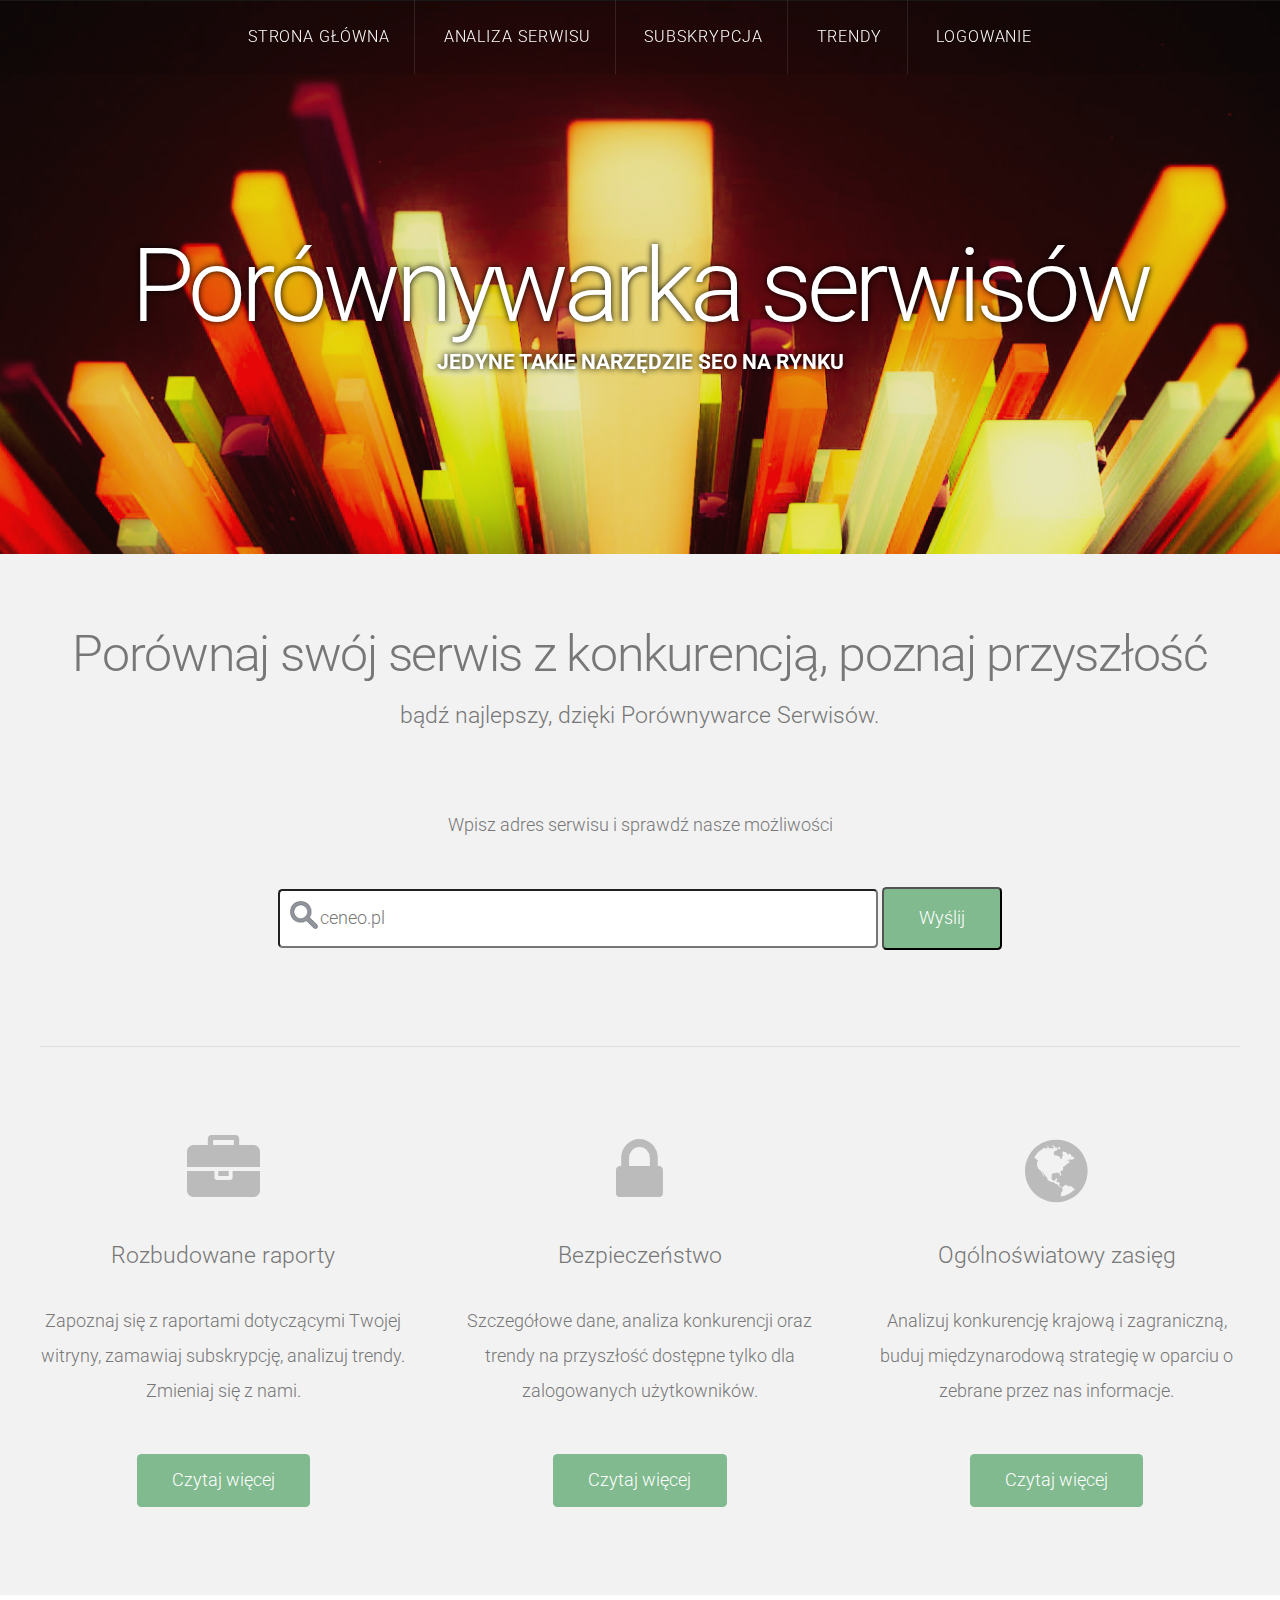
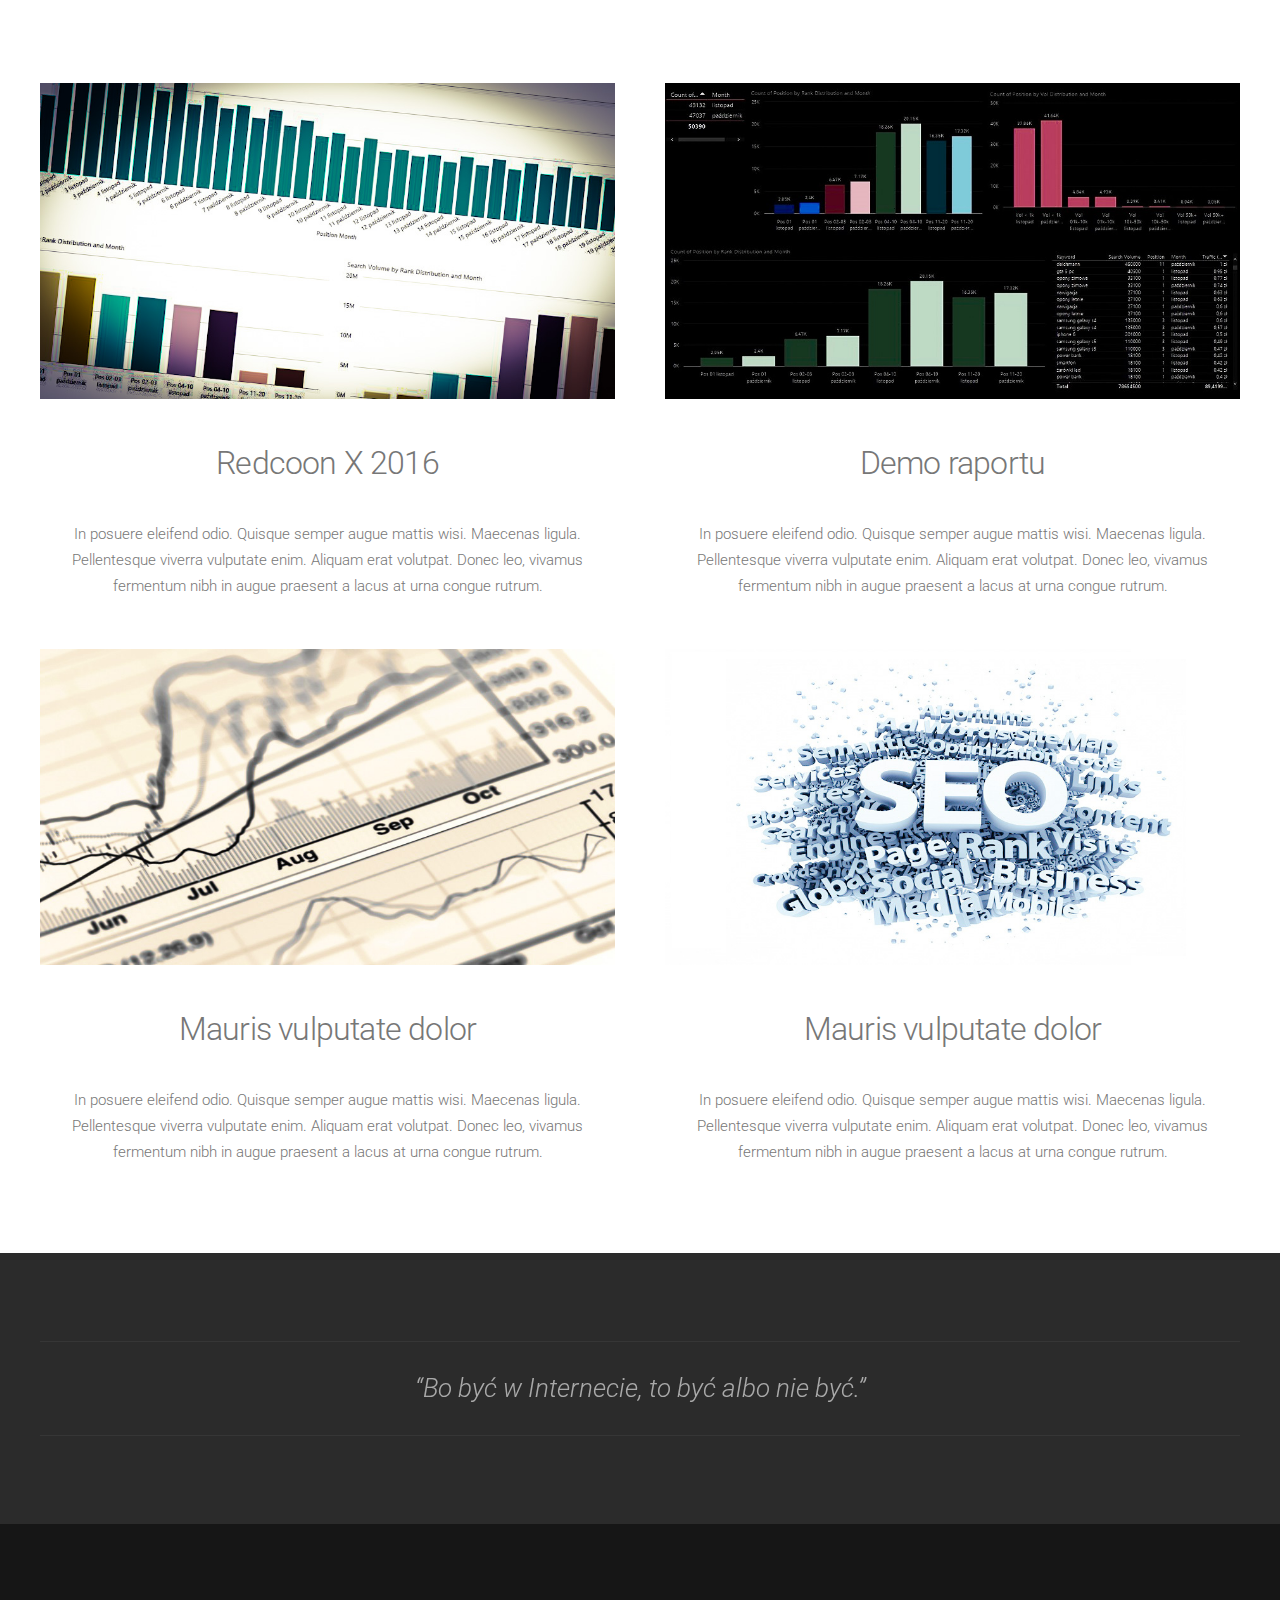
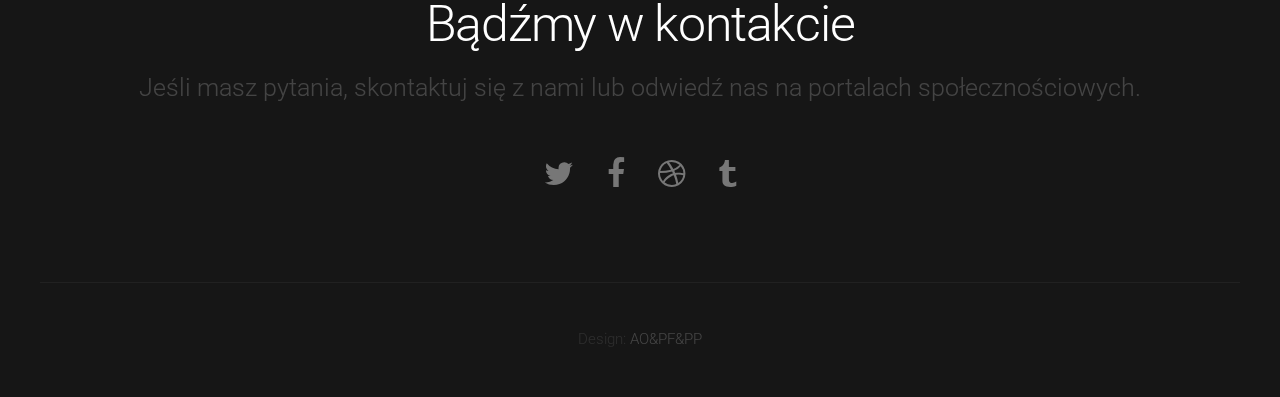
==== web/index.html @ 30e3b259 "" ====
<!DOCTYPE HTML>
<!--
	Linear by TEMPLATED
    templated.co @templatedco
    Released for free under the Creative Commons Attribution 3.0 license (templated.co/license)
-->
<html>
	<head>
		<title>Porównywarka serwisów</title>
		<meta http-equiv="content-type" content="text/html; charset=utf-8" />
		<meta name="description" content="najlepsze narzędzie dla specjalistów SEO na rynku" />
		<meta name="keywords" content="" />
		<link href='http://fonts.googleapis.com/css?family=Roboto:400,100,300,700,500,900' rel='stylesheet' type='text/css'>
		<script src="http://ajax.googleapis.com/ajax/libs/jquery/1.11.0/jquery.min.js"></script>
		<script src="js/skel.min.js"></script>
		<script src="js/skel-panels.min.js"></script>
		<script src="js/init.js"></script>
		<noscript>
			<link rel="stylesheet" href="css/skel-noscript.css" />
			<link rel="stylesheet" href="css/style.css" />
			<link rel="stylesheet" href="css/style-desktop.css" />
		</noscript>
	</head>
	<body class="homepage">

	<!-- Header -->
		<div id="header">
			<div id="nav-wrapper"> 
				<!-- Nav -->
				<nav id="nav">
					<ul>
						<li class="active"><a href="index.html">Strona główna</a></li>
                                                <li><a href="./Reports?r=1&website=redcoon.pl&date=201610">Analiza serwisu</a></li>
                                                <li><a href="left-sidebar.html">Subskrypcja</a></li>    
                                                <li><a href="left-sidebar.html">Trendy</a></li>
                                                <li><a href="no-sidebar.html">Logowanie</a></li>
					</ul>
				</nav>
			</div>
			<div class="container"> 
				
				<!-- Logo -->
				<div id="logo">
					<h1><a href="index.html">Porównywarka serwisów</a></h1>
					<span class="tag">JEDYNE TAKIE NARZĘDZIE SEO NA RYNKU</span>
				</div>
			</div>
		</div>

	<!-- Featured -->
		<div id="featured">
			<div class="container">
				<header>
					<h2>Porównaj swój serwis z konkurencją, poznaj przyszłość </h2>
                                        <h3>bądź najlepszy, dzięki Porównywarce Serwisów.</h3>
				</header>
				<p>Wpisz adres serwisu i sprawdź nasze możliwości</p>
                                <form action="Reports?r=1" method="get">
                                    <input class="find_form" type="text" name="website" placeholder="podaj domenę" value="ceneo.pl">
                                    <input class="button" type="submit" value="Wyślij">
                                </form>

				<hr />
				<div class="row">
					<section class="4u">
						<span class="pennant"><span class="fa fa-briefcase"></span></span>
						<h3>Rozbudowane raporty</h3>
						<p>Zapoznaj się z raportami dotyczącymi Twojej witryny, zamawiaj subskrypcję, analizuj trendy. Zmieniaj się z nami.</p>
						<a href="#" class="button button-style1">Czytaj więcej</a>
					</section>
					<section class="4u">
						<span class="pennant"><span class="fa fa-lock"></span></span>
						<h3>Bezpieczeństwo</h3>
						<p>Szczegółowe dane, analiza konkurencji oraz trendy na przyszłość dostępne tylko dla zalogowanych użytkowników.</p>
						<a href="#" class="button button-style1">Czytaj więcej</a>
					</section>
					<section class="4u">
						<span class="pennant"><span class="fa fa-globe"></span></span>
						<h3>Ogólnoświatowy zasięg</h3>
						<p>Analizuj konkurencję krajową i zagraniczną, buduj międzynarodową strategię w oparciu o zebrane przez nas informacje.</p>
						<a href="#" class="button button-style1">Czytaj więcej</a>
					</section>

				</div>
			</div>
		</div>

	<!-- Main -->
		<div id="main">
			<div id="content" class="container">

				<div class="row">
					<section class="6u">
						<a href="./Reports?r=1&website=redcoon.pl&date=201610" class="image full"><img src="images/pic01.jpg" alt=""></a>
						<header>
							<h2>Redcoon X 2016</h2>
						</header>
						<p>In posuere eleifend odio. Quisque semper augue mattis wisi. Maecenas ligula. Pellentesque viverra vulputate enim. Aliquam erat volutpat. Donec leo, vivamus fermentum nibh in augue praesent a lacus at urna congue rutrum.</p>
					</section>				
					<section class="6u">
						<a href="./Reports?r=1&website=pwr.wroc.pl&date=201610" class="image full"><img src="images/pic02.jpg" alt=""></a>
						<header>
							<h2>Demo raportu</h2>
						</header>
						<p>In posuere eleifend odio. Quisque semper augue mattis wisi. Maecenas ligula. Pellentesque viverra vulputate enim. Aliquam erat volutpat. Donec leo, vivamus fermentum nibh in augue praesent a lacus at urna congue rutrum.</p>
					</section>				
				</div>

				<div class="row">
					<section class="6u">
						<a href="#" class="image full"><img src="images/pic03.jpg" alt=""></a>
						<header>
							<h2>Mauris vulputate dolor</h2>
						</header>
						<p>In posuere eleifend odio. Quisque semper augue mattis wisi. Maecenas ligula. Pellentesque viverra vulputate enim. Aliquam erat volutpat. Donec leo, vivamus fermentum nibh in augue praesent a lacus at urna congue rutrum.</p>
					</section>				
					<section class="6u">
						<a href="#" class="image full"><img src="images/pic04.jpg" alt=""></a>
						<header>
							<h2>Mauris vulputate dolor</h2>
						</header>
						<p>In posuere eleifend odio. Quisque semper augue mattis wisi. Maecenas ligula. Pellentesque viverra vulputate enim. Aliquam erat volutpat. Donec leo, vivamus fermentum nibh in augue praesent a lacus at urna congue rutrum.</p>
					</section>				
				</div>
			
			</div>
		</div>

	<!-- Tweet -->
		<div id="tweet">
			<div class="container">
				<section>
					<blockquote>&ldquo;Bo być w Internecie, to być albo nie być.&rdquo;</blockquote>
				</section>
			</div>
		</div>

	<!-- Footer -->
		<div id="footer">
			<div class="container">
				<section>
					<header>
						<h2>Bądźmy w kontakcie</h2>
						<span class="byline">Jeśli masz pytania, skontaktuj się z nami lub odwiedź nas na portalach społecznościowych.</span>
					</header>
					<ul class="contact">
						<li><a href="#" class="fa fa-twitter"><span>Twitter</span></a></li>
						<li class="active"><a href="#" class="fa fa-facebook"><span>Facebook</span></a></li>
						<li><a href="#" class="fa fa-dribbble"><span>Pinterest</span></a></li>
						<li><a href="#" class="fa fa-tumblr"><span>Google+</span></a></li>
					</ul>
				</section>
			</div>
		</div>

	<!-- Copyright -->
		<div id="copyright">
			<div class="container">
				Design: <a href="#">AO&PF&PP</a>
			</div>
		</div>

	</body>
</html>
---- web/css/skel-noscript.css ----
/* Resets (http://meyerweb.com/eric/tools/css/reset/ | v2.0 | 20110126 | License: none (public domain)) */

	html,body,div,span,applet,object,iframe,h1,h2,h3,h4,h5,h6,p,blockquote,pre,a,abbr,acronym,address,big,cite,code,del,dfn,em,img,ins,kbd,q,s,samp,small,strike,strong,sub,sup,tt,var,b,u,i,center,dl,dt,dd,ol,ul,li,fieldset,form,label,legend,table,caption,tbody,tfoot,thead,tr,th,td,article,aside,canvas,details,embed,figure,figcaption,footer,header,hgroup,menu,nav,output,ruby,section,summary,time,mark,audio,video{margin:0;padding:0;border:0;font-size:100%;font:inherit;vertical-align:baseline;}article,aside,details,figcaption,figure,footer,header,hgroup,menu,nav,section{display:block;}body{line-height:1;}ol,ul{list-style:none;}blockquote,q{quotes:none;}blockquote:before,blockquote:after,q:before,q:after{content:'';content:none;}table{border-collapse:collapse;border-spacing:0;}body{-webkit-text-size-adjust:none}

/* Box Model */

	*, *:before, *:after {
		-moz-box-sizing: border-box;
		-webkit-box-sizing: border-box;
		-o-box-sizing: border-box;
		-ms-box-sizing: border-box;
		box-sizing: border-box;
	}

/* Container */

	body {
		min-width: 1200px;
	}

	.container {
		width: 1200px;
		margin-left: auto;
		margin-right: auto;
	}

	/* Modifiers */
	
		.container.small {
			width: 900px;
		}

		.container.big {
			width: 100%;
			max-width: 1500px;
			min-width: 1200px;
		}

/* Grid */

	/* Cells */

		.\31 2u { width: 100% }
		.\31 1u { width: 91.6666666667% }
		.\31 0u { width: 83.3333333333% }
		.\39 u { width: 75% }
		.\38 u { width: 66.6666666667% }
		.\37 u { width: 58.3333333333% }
		.\36 u { width: 50% }
		.\35 u { width: 41.6666666667% }
		.\34 u { width: 33.3333333333% }
		.\33 u { width: 25% }
		.\32 u { width: 16.6666666667% }
		.\31 u { width: 8.3333333333% }
		.\-11u { margin-left: 91.6666666667% }
		.\-10u { margin-left: 83.3333333333% }
		.\-9u { margin-left: 75% }
		.\-8u { margin-left: 66.6666666667% }
		.\-7u { margin-left: 58.3333333333% }
		.\-6u { margin-left: 50% }
		.\-5u { margin-left: 41.6666666667% }
		.\-4u { margin-left: 33.3333333333% }
		.\-3u { margin-left: 25% }
		.\-2u { margin-left: 16.6666666667% }
		.\-1u { margin-left: 8.3333333333% }

		.row > * {
			padding: 50px 0 0 50px;
			float: left;
			-moz-box-sizing: border-box;
			-webkit-box-sizing: border-box;
			-o-box-sizing: border-box;
			-ms-box-sizing: border-box;
			box-sizing: border-box;
		}

		.row + .row > * {
			padding-top: 50px;
		}

		.row {
			margin-left: -50px;
		}

	/* Rows */

		.row:after {
			content: '';
			display: block;
			clear: both;
			height: 0;
		}

		.row:first-child > * {
			padding-top: 0;
		}

		.row > * {
			padding-top: 0;
		}

		/* Modifiers */

			/* Flush */

				.row.flush {
					margin-left: 0;
				}

				.row.flush > * {
					padding: 0 !important;
				}

			/* Quarter */

				.row.quarter > * {
					padding: 12.5px 0 0 12.5px;
				}

				.row.quarter + .row.quarter > * {
					padding-top: 12.5px;
				}

				.row.quarter {
					margin-left: -12.5px;
				}

			/* Half */

				.row.half > * {
					padding: 25px 0 0 25px;
				}

				.row.half + .row.half > * {
					padding-top: 25px;
				}

				.row.half {
					margin-left: -25px;
				}

			/* One and (a) Half */

				.row.oneandhalf > * {
					padding: 75px 0 0 75px;
				}

				.row.oneandhalf + .row.oneandhalf > * {
					padding-top: 75px;
				}

				.row.oneandhalf {
					margin-left: -75px;
				}

			/* Double */

				.row.double > * {
					padding: 100px 0 0 100px;
				}

				.row.double + .row.double > * {
					padding-top: 100px;
				}

				.row.double {
					margin-left: -100px;
				}
---- web/css/style.css ----
/*
	Linear by TEMPLATED
    templated.co @templatedco
    Released for free under the Creative Commons Attribution 3.0 license (templated.co/license)
*/

@charset 'UTF-8';

@font-face{font-family:'FontAwesome';src:url('font/fontawesome-webfont.eot?v=4.0.1');src:url('font/fontawesome-webfont.eot?#iefix&v=4.0.1') format('embedded-opentype'),url('font/fontawesome-webfont.woff?v=4.0.1') format('woff'),url('font/fontawesome-webfont.ttf?v=4.0.1') format('truetype'),url('font/fontawesome-webfont.svg?v=4.0.1#fontawesomeregular') format('svg');font-weight:normal;font-style:normal}

/*********************************************************************************/
/* Basic                                                                         */
/*********************************************************************************/

	body
	{
		margin: 0;
		padding: 0;
		background: #161616;
	}

	body,input,textarea,select
	{
		font-family: 'Roboto', sans-serif;
		font-size: 11pt;
		font-weight: 300;
		line-height: 1.75em;
		color: #777;
	}

	h1,h2,h3,h4,h5,h6
	{
		font-weight: 300;
		color: #777;
                
	}
	
		h2
		{
			letter-spacing: -0.025em;
		}
	
		h2 a, h3 a, h4 a, h5 a, h6 a
		{
			color: inherit;
			text-decoration: none;
		}
                
                h1 a
                {
                        color: inherit;
                        text-shadow:0 0 6px black;
                        font-weight: bold;
                }
	
        .tag
        {
            text-shadow:0 0 6px black;
            font-weight: bold;
        }        
                
	strong, b
	{
		font-weight: 500;
		color: #000000;
	}
	
	em, i
	{
		font-style: italic;
	}

	a
	{
		text-decoration: none;
		color: #80BA8E;
	}
	
	a:hover
	{
		text-decoration: underline;
	}

	sub
	{
		position: relative;
		top: 0.5em;
		font-size: 0.8em;
	}
	
	sup
	{
		position: relative;
		top: -0.5em;
		font-size: 0.8em;
	}
	
	hr
	{
		border: 0;
		border-top: solid 1px #ddd;
		margin: 6em 0 0 0;
		padding: 6em 0 0 0;
	}
	
	blockquote
	{
		border-left: solid 0.5em #ddd;
		padding: 1em 0 1em 2em;
		font-style: italic;
	}
	
	p, ul, ol, dl, table
	{
		margin-bottom: 1em;
	}

	header
	{
		margin-bottom: 1.6em;
	}
	
		header h2
		{
		}

		header .byline
		{
			display: block;
			margin: 1.5em 0 0 0;
			padding: 0 0 0.5em 0;
		}
		
	footer
	{
		margin-top: 1em;
	}

	br.clear
	{
		clear: both;
	}

	.pennant
	{
		color: #bbb;
	}

	/* Sections/Articles */
	
		section,
		article
		{
			margin-bottom: 3em;
		}
		
		section > :last-child,
		article > :last-child
		{
			margin-bottom: 0;
		}

		section:last-child,
		article:last-child
		{
			margin-bottom: 0;
		}

		.row > section,
		.row > article
		{
			margin-bottom: 0;
		}

	/* Images */

		.image
		{
			display: inline-block;
		}
		
			.image img
			{
				display: block;
				width: 100%;
			}

			.image.featured
			{
				display: block;
				width: 100%;
				margin: 0 0 2em 0;
			}
			
			.image.full
			{
				display: block;
				width: 100%;
				margin-bottom: 2em;
			}
			
			.image.left
			{
				float: left;
				margin: 0 2em 2em 0;
			}
			
			.image.centered
			{
				display: block;
				margin: 0 0 2em 0;
			}

				.image.centered img
				{
					margin: 0 auto;
					width: auto;
				}

	/* Lists */

		ul.default
		{
			margin: 0;
			padding: 0em 0em 1.5em 0em;
			list-style: none;
		}
		
			ul.default li
			{
				padding: 0.60em 0em;
				font-size: 0.95em;
				border-top: 1px solid;
				border-color: rgba(0,0,0,.1);
			}		
		
			ul.default li:first-child
			{
				padding-top: 0;
				border-top: none;
			}
	
			ul.default {
			}
		
		ul.style li {
			margin: 0;
			padding: 2em 0em 1.5em 0em;
			border-top: 1px solid;
			border-color: rgba(0,0,0,.1);
		}
		
		ul.style li:first-child
		{
			padding-top: 0;
			border-top: none;
		}
		
		ul.style img {
			float: left;
			margin-right: 20px;
		}
		
		ul.style a {
			color: #434343;
		}
		
		ul.style .posted {
			padding: 0em 0em 1em 0em;
			letter-spacing: 1px;
			text-transform: uppercase;
			font-size: 8pt;
			color: #A2A2A2;
		}
		
		ul.style .first {
			padding-top: 0px;
			border-top: none;
		}
							

	/* Buttons */
		
	.button
	{
		position: relative;
		display: inline-block;
		background: #80BA8E;
                padding: 0.8em 2em;
		text-decoration: none !important;
		font-size: 1.2em;
		font-weight: 300;
		color: #FFF !important;
		-moz-transition: color 0.35s ease-in-out, background-color 0.35s ease-in-out;
		-webkit-transition: color 0.35s ease-in-out, background-color 0.35s ease-in-out;
		-o-transition: color 0.35s ease-in-out, background-color 0.35s ease-in-out;
		-ms-transition: color 0.35s ease-in-out, background-color 0.35s ease-in-out;
		transition: color 0.35s ease-in-out, background-color 0.35s ease-in-out;
		text-align: center;
		border-radius: 0.25em;
	}

	.button:hover
	{
		background: #70AA7E;
		color: #FFF !important;
	}
        

/*********************************************************************************/
/* Icons                                                                         */
/* Powered by Font Awesome by Dave Gandy | http://fontawesome.io                 */
/* Licensed under the SIL OFL 1.1 (font), MIT (CSS)                              */
/*********************************************************************************/

	.fa
	{
		text-decoration: none;
	}

		.fa.solo
		{
		}
		
			.fa.solo span
			{
				display: none;
			}

		.fa:before
		{
			display:inline-block;
			font-family: FontAwesome;
			font-size: 1.25em;
			text-decoration: none;
			font-style: normal;
			font-weight: normal;
			line-height: 1;
			-webkit-font-smoothing:antialiased;
			-moz-osx-font-smoothing:grayscale;
		}

		.fa-lg{font-size:1.3333333333333333em;line-height:.75em;vertical-align:-15%}
		.fa-2x{font-size:2em}
		.fa-3x{font-size:3em}
		.fa-4x{font-size:4em}
		.fa-5x{font-size:5em}
		.fa-fw{width:1.2857142857142858em;text-align:center}
		.fa-ul{padding-left:0;margin-left:2.142857142857143em;list-style-type:none}.fa-ul>li{position:relative}
		.fa-li{position:absolute;left:-2.142857142857143em;width:2.142857142857143em;top:.14285714285714285em;text-align:center}.fa-li.fa-lg{left:-1.8571428571428572em}
		.fa-border{padding:.2em .25em .15em;border:solid .08em #eee;border-radius:.1em}
		.pull-right{float:right}
		.pull-left{float:left}
		.fa.pull-left{margin-right:.3em}
		.fa.pull-right{margin-left:.3em}
		.fa-spin{-webkit-animation:spin 2s infinite linear;-moz-animation:spin 2s infinite linear;-o-animation:spin 2s infinite linear;animation:spin 2s infinite linear}
		@-moz-keyframes spin{0%{-moz-transform:rotate(0deg)} 100%{-moz-transform:rotate(359deg)}}@-webkit-keyframes spin{0%{-webkit-transform:rotate(0deg)} 100%{-webkit-transform:rotate(359deg)}}@-o-keyframes spin{0%{-o-transform:rotate(0deg)} 100%{-o-transform:rotate(359deg)}}@-ms-keyframes spin{0%{-ms-transform:rotate(0deg)} 100%{-ms-transform:rotate(359deg)}}@keyframes spin{0%{transform:rotate(0deg)} 100%{transform:rotate(359deg)}}.fa-rotate-90{filter:progid:DXImageTransform.Microsoft.BasicImage(rotation=1);-webkit-transform:rotate(90deg);-moz-transform:rotate(90deg);-ms-transform:rotate(90deg);-o-transform:rotate(90deg);transform:rotate(90deg)}
		.fa-rotate-180{filter:progid:DXImageTransform.Microsoft.BasicImage(rotation=2);-webkit-transform:rotate(180deg);-moz-transform:rotate(180deg);-ms-transform:rotate(180deg);-o-transform:rotate(180deg);transform:rotate(180deg)}
		.fa-rotate-270{filter:progid:DXImageTransform.Microsoft.BasicImage(rotation=3);-webkit-transform:rotate(270deg);-moz-transform:rotate(270deg);-ms-transform:rotate(270deg);-o-transform:rotate(270deg);transform:rotate(270deg)}
		.fa-flip-horizontal{filter:progid:DXImageTransform.Microsoft.BasicImage(rotation=0, mirror=1);-webkit-transform:scale(-1, 1);-moz-transform:scale(-1, 1);-ms-transform:scale(-1, 1);-o-transform:scale(-1, 1);transform:scale(-1, 1)}
		.fa-flip-vertical{filter:progid:DXImageTransform.Microsoft.BasicImage(rotation=2, mirror=1);-webkit-transform:scale(1, -1);-moz-transform:scale(1, -1);-ms-transform:scale(1, -1);-o-transform:scale(1, -1);transform:scale(1, -1)}
		.fa-stack{position:relative;display:inline-block;width:2em;height:2em;line-height:2em;vertical-align:middle}
		.fa-stack-1x,.fa-stack-2x{position:absolute;left:0;width:100%;text-align:center}
		.fa-stack-1x{line-height:inherit}
		.fa-stack-2x{font-size:2em}
		.fa-inverse{color:#fff}
		.fa-glass:before{content:"\f000"}
		.fa-music:before{content:"\f001"}
		.fa-search:before{content:"\f002"}
		.fa-envelope-o:before{content:"\f003"}
		.fa-heart:before{content:"\f004"}
		.fa-star:before{content:"\f005"}
		.fa-star-o:before{content:"\f006"}
		.fa-user:before{content:"\f007"}
		.fa-film:before{content:"\f008"}
		.fa-th-large:before{content:"\f009"}
		.fa-th:before{content:"\f00a"}
		.fa-th-list:before{content:"\f00b"}
		.fa-check:before{content:"\f00c"}
		.fa-times:before{content:"\f00d"}
		.fa-search-plus:before{content:"\f00e"}
		.fa-search-minus:before{content:"\f010"}
		.fa-power-off:before{content:"\f011"}
		.fa-signal:before{content:"\f012"}
		.fa-gear:before,.fa-cog:before{content:"\f013"}
		.fa-trash-o:before{content:"\f014"}
		.fa-home:before{content:"\f015"}
		.fa-file-o:before{content:"\f016"}
		.fa-clock-o:before{content:"\f017"}
		.fa-road:before{content:"\f018"}
		.fa-download:before{content:"\f019"}
		.fa-arrow-circle-o-down:before{content:"\f01a"}
		.fa-arrow-circle-o-up:before{content:"\f01b"}
		.fa-inbox:before{content:"\f01c"}
		.fa-play-circle-o:before{content:"\f01d"}
		.fa-rotate-right:before,.fa-repeat:before{content:"\f01e"}
		.fa-refresh:before{content:"\f021"}
		.fa-list-alt:before{content:"\f022"}
		.fa-lock:before{content:"\f023"}
		.fa-flag:before{content:"\f024"}
		.fa-headphones:before{content:"\f025"}
		.fa-volume-off:before{content:"\f026"}
		.fa-volume-down:before{content:"\f027"}
		.fa-volume-up:before{content:"\f028"}
		.fa-qrcode:before{content:"\f029"}
		.fa-barcode:before{content:"\f02a"}
		.fa-tag:before{content:"\f02b"}
		.fa-tags:before{content:"\f02c"}
		.fa-book:before{content:"\f02d"}
		.fa-bookmark:before{content:"\f02e"}
		.fa-print:before{content:"\f02f"}
		.fa-camera:before{content:"\f030"}
		.fa-font:before{content:"\f031"}
		.fa-bold:before{content:"\f032"}
		.fa-italic:before{content:"\f033"}
		.fa-text-height:before{content:"\f034"}
		.fa-text-width:before{content:"\f035"}
		.fa-align-left:before{content:"\f036"}
		.fa-align-center:before{content:"\f037"}
		.fa-align-right:before{content:"\f038"}
		.fa-align-justify:before{content:"\f039"}
		.fa-list:before{content:"\f03a"}
		.fa-dedent:before,.fa-outdent:before{content:"\f03b"}
		.fa-indent:before{content:"\f03c"}
		.fa-video-camera:before{content:"\f03d"}
		.fa-picture-o:before{content:"\f03e"}
		.fa-pencil:before{content:"\f040"}
		.fa-map-marker:before{content:"\f041"}
		.fa-adjust:before{content:"\f042"}
		.fa-tint:before{content:"\f043"}
		.fa-edit:before,.fa-pencil-square-o:before{content:"\f044"}
		.fa-share-square-o:before{content:"\f045"}
		.fa-check-square-o:before{content:"\f046"}
		.fa-move:before{content:"\f047"}
		.fa-step-backward:before{content:"\f048"}
		.fa-fast-backward:before{content:"\f049"}
		.fa-backward:before{content:"\f04a"}
		.fa-play:before{content:"\f04b"}
		.fa-pause:before{content:"\f04c"}
		.fa-stop:before{content:"\f04d"}
		.fa-forward:before{content:"\f04e"}
		.fa-fast-forward:before{content:"\f050"}
		.fa-step-forward:before{content:"\f051"}
		.fa-eject:before{content:"\f052"}
		.fa-chevron-left:before{content:"\f053"}
		.fa-chevron-right:before{content:"\f054"}
		.fa-plus-circle:before{content:"\f055"}
		.fa-minus-circle:before{content:"\f056"}
		.fa-times-circle:before{content:"\f057"}
		.fa-check-circle:before{content:"\f058"}
		.fa-question-circle:before{content:"\f059"}
		.fa-info-circle:before{content:"\f05a"}
		.fa-crosshairs:before{content:"\f05b"}
		.fa-times-circle-o:before{content:"\f05c"}
		.fa-check-circle-o:before{content:"\f05d"}
		.fa-ban:before{content:"\f05e"}
		.fa-arrow-left:before{content:"\f060"}
		.fa-arrow-right:before{content:"\f061"}
		.fa-arrow-up:before{content:"\f062"}
		.fa-arrow-down:before{content:"\f063"}
		.fa-mail-forward:before,.fa-share:before{content:"\f064"}
		.fa-resize-full:before{content:"\f065"}
		.fa-resize-small:before{content:"\f066"}
		.fa-plus:before{content:"\f067"}
		.fa-minus:before{content:"\f068"}
		.fa-asterisk:before{content:"\f069"}
		.fa-exclamation-circle:before{content:"\f06a"}
		.fa-gift:before{content:"\f06b"}
		.fa-leaf:before{content:"\f06c"}
		.fa-fire:before{content:"\f06d"}
		.fa-eye:before{content:"\f06e"}
		.fa-eye-slash:before{content:"\f070"}
		.fa-warning:before,.fa-exclamation-triangle:before{content:"\f071"}
		.fa-plane:before{content:"\f072"}
		.fa-calendar:before{content:"\f073"}
		.fa-random:before{content:"\f074"}
		.fa-comment:before{content:"\f075"}
		.fa-magnet:before{content:"\f076"}
		.fa-chevron-up:before{content:"\f077"}
		.fa-chevron-down:before{content:"\f078"}
		.fa-retweet:before{content:"\f079"}
		.fa-shopping-cart:before{content:"\f07a"}
		.fa-folder:before{content:"\f07b"}
		.fa-folder-open:before{content:"\f07c"}
		.fa-resize-vertical:before{content:"\f07d"}
		.fa-resize-horizontal:before{content:"\f07e"}
		.fa-bar-chart-o:before{content:"\f080"}
		.fa-twitter-square:before{content:"\f081"}
		.fa-facebook-square:before{content:"\f082"}
		.fa-camera-retro:before{content:"\f083"}
		.fa-key:before{content:"\f084"}
		.fa-gears:before,.fa-cogs:before{content:"\f085"}
		.fa-comments:before{content:"\f086"}
		.fa-thumbs-o-up:before{content:"\f087"}
		.fa-thumbs-o-down:before{content:"\f088"}
		.fa-star-half:before{content:"\f089"}
		.fa-heart-o:before{content:"\f08a"}
		.fa-sign-out:before{content:"\f08b"}
		.fa-linkedin-square:before{content:"\f08c"}
		.fa-thumb-tack:before{content:"\f08d"}
		.fa-external-link:before{content:"\f08e"}
		.fa-sign-in:before{content:"\f090"}
		.fa-trophy:before{content:"\f091"}
		.fa-github-square:before{content:"\f092"}
		.fa-upload:before{content:"\f093"}
		.fa-lemon-o:before{content:"\f094"}
		.fa-phone:before{content:"\f095"}
		.fa-square-o:before{content:"\f096"}
		.fa-bookmark-o:before{content:"\f097"}
		.fa-phone-square:before{content:"\f098"}
		.fa-twitter:before{content:"\f099"}
		.fa-facebook:before{content:"\f09a"}
		.fa-github:before{content:"\f09b"}
		.fa-unlock:before{content:"\f09c"}
		.fa-credit-card:before{content:"\f09d"}
		.fa-rss:before{content:"\f09e"}
		.fa-hdd-o:before{content:"\f0a0"}
		.fa-bullhorn:before{content:"\f0a1"}
		.fa-bell:before{content:"\f0f3"}
		.fa-certificate:before{content:"\f0a3"}
		.fa-hand-o-right:before{content:"\f0a4"}
		.fa-hand-o-left:before{content:"\f0a5"}
		.fa-hand-o-up:before{content:"\f0a6"}
		.fa-hand-o-down:before{content:"\f0a7"}
		.fa-arrow-circle-left:before{content:"\f0a8"}
		.fa-arrow-circle-right:before{content:"\f0a9"}
		.fa-arrow-circle-up:before{content:"\f0aa"}
		.fa-arrow-circle-down:before{content:"\f0ab"}
		.fa-globe:before{content:"\f0ac"}
		.fa-wrench:before{content:"\f0ad"}
		.fa-tasks:before{content:"\f0ae"}
		.fa-filter:before{content:"\f0b0"}
		.fa-briefcase:before{content:"\f0b1"}
		.fa-fullscreen:before{content:"\f0b2"}
		.fa-group:before{content:"\f0c0"}
		.fa-chain:before,.fa-link:before{content:"\f0c1"}
		.fa-cloud:before{content:"\f0c2"}
		.fa-flask:before{content:"\f0c3"}
		.fa-cut:before,.fa-scissors:before{content:"\f0c4"}
		.fa-copy:before,.fa-files-o:before{content:"\f0c5"}
		.fa-paperclip:before{content:"\f0c6"}
		.fa-save:before,.fa-floppy-o:before{content:"\f0c7"}
		.fa-square:before{content:"\f0c8"}
		.fa-reorder:before{content:"\f0c9"}
		.fa-list-ul:before{content:"\f0ca"}
		.fa-list-ol:before{content:"\f0cb"}
		.fa-strikethrough:before{content:"\f0cc"}
		.fa-underline:before{content:"\f0cd"}
		.fa-table:before{content:"\f0ce"}
		.fa-magic:before{content:"\f0d0"}
		.fa-truck:before{content:"\f0d1"}
		.fa-pinterest:before{content:"\f0d2"}
		.fa-pinterest-square:before{content:"\f0d3"}
		.fa-google-plus-square:before{content:"\f0d4"}
		.fa-google-plus:before{content:"\f0d5"}
		.fa-money:before{content:"\f0d6"}
		.fa-caret-down:before{content:"\f0d7"}
		.fa-caret-up:before{content:"\f0d8"}
		.fa-caret-left:before{content:"\f0d9"}
		.fa-caret-right:before{content:"\f0da"}
		.fa-columns:before{content:"\f0db"}
		.fa-unsorted:before,.fa-sort:before{content:"\f0dc"}
		.fa-sort-down:before,.fa-sort-asc:before{content:"\f0dd"}
		.fa-sort-up:before,.fa-sort-desc:before{content:"\f0de"}
		.fa-envelope:before{content:"\f0e0"}
		.fa-linkedin:before{content:"\f0e1"}
		.fa-rotate-left:before,.fa-undo:before{content:"\f0e2"}
		.fa-legal:before,.fa-gavel:before{content:"\f0e3"}
		.fa-dashboard:before,.fa-tachometer:before{content:"\f0e4"}
		.fa-comment-o:before{content:"\f0e5"}
		.fa-comments-o:before{content:"\f0e6"}
		.fa-flash:before,.fa-bolt:before{content:"\f0e7"}
		.fa-sitemap:before{content:"\f0e8"}
		.fa-umbrella:before{content:"\f0e9"}
		.fa-paste:before,.fa-clipboard:before{content:"\f0ea"}
		.fa-lightbulb-o:before{content:"\f0eb"}
		.fa-exchange:before{content:"\f0ec"}
		.fa-cloud-download:before{content:"\f0ed"}
		.fa-cloud-upload:before{content:"\f0ee"}
		.fa-user-md:before{content:"\f0f0"}
		.fa-stethoscope:before{content:"\f0f1"}
		.fa-suitcase:before{content:"\f0f2"}
		.fa-bell-o:before{content:"\f0a2"}
		.fa-coffee:before{content:"\f0f4"}
		.fa-cutlery:before{content:"\f0f5"}
		.fa-file-text-o:before{content:"\f0f6"}
		.fa-building:before{content:"\f0f7"}
		.fa-hospital:before{content:"\f0f8"}
		.fa-ambulance:before{content:"\f0f9"}
		.fa-medkit:before{content:"\f0fa"}
		.fa-fighter-jet:before{content:"\f0fb"}
		.fa-beer:before{content:"\f0fc"}
		.fa-h-square:before{content:"\f0fd"}
		.fa-plus-square:before{content:"\f0fe"}
		.fa-angle-double-left:before{content:"\f100"}
		.fa-angle-double-right:before{content:"\f101"}
		.fa-angle-double-up:before{content:"\f102"}
		.fa-angle-double-down:before{content:"\f103"}
		.fa-angle-left:before{content:"\f104"}
		.fa-angle-right:before{content:"\f105"}
		.fa-angle-up:before{content:"\f106"}
		.fa-angle-down:before{content:"\f107"}
		.fa-desktop:before{content:"\f108"}
		.fa-laptop:before{content:"\f109"}
		.fa-tablet:before{content:"\f10a"}
		.fa-mobile-phone:before,.fa-mobile:before{content:"\f10b"}
		.fa-circle-o:before{content:"\f10c"}
		.fa-quote-left:before{content:"\f10d"}
		.fa-quote-right:before{content:"\f10e"}
		.fa-spinner:before{content:"\f110"}
		.fa-circle:before{content:"\f111"}
		.fa-mail-reply:before,.fa-reply:before{content:"\f112"}
		.fa-github-alt:before{content:"\f113"}
		.fa-folder-o:before{content:"\f114"}
		.fa-folder-open-o:before{content:"\f115"}
		.fa-expand-o:before{content:"\f116"}
		.fa-collapse-o:before{content:"\f117"}
		.fa-smile-o:before{content:"\f118"}
		.fa-frown-o:before{content:"\f119"}
		.fa-meh-o:before{content:"\f11a"}
		.fa-gamepad:before{content:"\f11b"}
		.fa-keyboard-o:before{content:"\f11c"}
		.fa-flag-o:before{content:"\f11d"}
		.fa-flag-checkered:before{content:"\f11e"}
		.fa-terminal:before{content:"\f120"}
		.fa-code:before{content:"\f121"}
		.fa-reply-all:before{content:"\f122"}
		.fa-mail-reply-all:before{content:"\f122"}
		.fa-star-half-empty:before,.fa-star-half-full:before,.fa-star-half-o:before{content:"\f123"}
		.fa-location-arrow:before{content:"\f124"}
		.fa-crop:before{content:"\f125"}
		.fa-code-fork:before{content:"\f126"}
		.fa-unlink:before,.fa-chain-broken:before{content:"\f127"}
		.fa-question:before{content:"\f128"}
		.fa-info:before{content:"\f129"}
		.fa-exclamation:before{content:"\f12a"}
		.fa-superscript:before{content:"\f12b"}
		.fa-subscript:before{content:"\f12c"}
		.fa-eraser:before{content:"\f12d"}
		.fa-puzzle-piece:before{content:"\f12e"}
		.fa-microphone:before{content:"\f130"}
		.fa-microphone-slash:before{content:"\f131"}
		.fa-shield:before{content:"\f132"}
		.fa-calendar-o:before{content:"\f133"}
		.fa-fire-extinguisher:before{content:"\f134"}
		.fa-rocket:before{content:"\f135"}
		.fa-maxcdn:before{content:"\f136"}
		.fa-chevron-circle-left:before{content:"\f137"}
		.fa-chevron-circle-right:before{content:"\f138"}
		.fa-chevron-circle-up:before{content:"\f139"}
		.fa-chevron-circle-down:before{content:"\f13a"}
		.fa-html5:before{content:"\f13b"}
		.fa-css3:before{content:"\f13c"}
		.fa-anchor:before{content:"\f13d"}
		.fa-unlock-o:before{content:"\f13e"}
		.fa-bullseye:before{content:"\f140"}
		.fa-ellipsis-horizontal:before{content:"\f141"}
		.fa-ellipsis-vertical:before{content:"\f142"}
		.fa-rss-square:before{content:"\f143"}
		.fa-play-circle:before{content:"\f144"}
		.fa-ticket:before{content:"\f145"}
		.fa-minus-square:before{content:"\f146"}
		.fa-minus-square-o:before{content:"\f147"}
		.fa-level-up:before{content:"\f148"}
		.fa-level-down:before{content:"\f149"}
		.fa-check-square:before{content:"\f14a"}
		.fa-pencil-square:before{content:"\f14b"}
		.fa-external-link-square:before{content:"\f14c"}
		.fa-share-square:before{content:"\f14d"}
		.fa-compass:before{content:"\f14e"}
		.fa-toggle-down:before,.fa-caret-square-o-down:before{content:"\f150"}
		.fa-toggle-up:before,.fa-caret-square-o-up:before{content:"\f151"}
		.fa-toggle-right:before,.fa-caret-square-o-right:before{content:"\f152"}
		.fa-euro:before,.fa-eur:before{content:"\f153"}
		.fa-gbp:before{content:"\f154"}
		.fa-dollar:before,.fa-usd:before{content:"\f155"}
		.fa-rupee:before,.fa-inr:before{content:"\f156"}
		.fa-cny:before,.fa-rmb:before,.fa-yen:before,.fa-jpy:before{content:"\f157"}
		.fa-ruble:before,.fa-rouble:before,.fa-rub:before{content:"\f158"}
		.fa-won:before,.fa-krw:before{content:"\f159"}
		.fa-bitcoin:before,.fa-btc:before{content:"\f15a"}
		.fa-file:before{content:"\f15b"}
		.fa-file-text:before{content:"\f15c"}
		.fa-sort-alpha-asc:before{content:"\f15d"}
		.fa-sort-alpha-desc:before{content:"\f15e"}
		.fa-sort-amount-asc:before{content:"\f160"}
		.fa-sort-amount-desc:before{content:"\f161"}
		.fa-sort-numeric-asc:before{content:"\f162"}
		.fa-sort-numeric-desc:before{content:"\f163"}
		.fa-thumbs-up:before{content:"\f164"}
		.fa-thumbs-down:before{content:"\f165"}
		.fa-youtube-square:before{content:"\f166"}
		.fa-youtube:before{content:"\f167"}
		.fa-xing:before{content:"\f168"}
		.fa-xing-square:before{content:"\f169"}
		.fa-youtube-play:before{content:"\f16a"}
		.fa-dropbox:before{content:"\f16b"}
		.fa-stack-overflow:before{content:"\f16c"}
		.fa-instagram:before{content:"\f16d"}
		.fa-flickr:before{content:"\f16e"}
		.fa-adn:before{content:"\f170"}
		.fa-bitbucket:before{content:"\f171"}
		.fa-bitbucket-square:before{content:"\f172"}
		.fa-tumblr:before{content:"\f173"}
		.fa-tumblr-square:before{content:"\f174"}
		.fa-long-arrow-down:before{content:"\f175"}
		.fa-long-arrow-up:before{content:"\f176"}
		.fa-long-arrow-left:before{content:"\f177"}
		.fa-long-arrow-right:before{content:"\f178"}
		.fa-apple:before{content:"\f179"}
		.fa-windows:before{content:"\f17a"}
		.fa-android:before{content:"\f17b"}
		.fa-linux:before{content:"\f17c"}
		.fa-dribbble:before{content:"\f17d"}
		.fa-skype:before{content:"\f17e"}
		.fa-foursquare:before{content:"\f180"}
		.fa-trello:before{content:"\f181"}
		.fa-female:before{content:"\f182"}
		.fa-male:before{content:"\f183"}
		.fa-gittip:before{content:"\f184"}
		.fa-sun-o:before{content:"\f185"}
		.fa-moon-o:before{content:"\f186"}
		.fa-archive:before{content:"\f187"}
		.fa-bug:before{content:"\f188"}
		.fa-vk:before{content:"\f189"}
		.fa-weibo:before{content:"\f18a"}
		.fa-renren:before{content:"\f18b"}
		.fa-pagelines:before{content:"\f18c"}
		.fa-stack-exchange:before{content:"\f18d"}
		.fa-arrow-circle-o-right:before{content:"\f18e"}
		.fa-arrow-circle-o-left:before{content:"\f190"}
		.fa-toggle-left:before,.fa-caret-square-o-left:before{content:"\f191"}
		.fa-dot-circle-o:before{content:"\f192"}
		.fa-wheelchair:before{content:"\f193"}
		.fa-vimeo-square:before{content:"\f194"}
		.fa-turkish-lira:before,.fa-try:before{content:"\f195"}
		.fa-fax:before{content:"\f1ac"}
		.fa-share-alt:before{content:"\f1e0"}
		.fa-cubes:before{content:"\f1b3"}

/*********************************************************************************/
/* Social Icon Styles                                                            */
/*********************************************************************************/

	ul.contact
	{
		padding: 1.5em 0 0 0;
		list-style: none;
		cursor: default;
	}
	
	ul.contact li
	{
		display: inline-block;
		margin: 0 1em;
	}
	
	ul.contact li span
	{
		display: none;
		margin: 0;
		padding: 0;
	}
	
	ul.contact li a
	{
		color: inherit;
		font-size: 1.75em;
		display: inline-block;
		-moz-transition: color 0.35s ease-in-out, background-color 0.35s ease-in-out;
		-webkit-transition: color 0.35s ease-in-out, background-color 0.35s ease-in-out;
		-o-transition: color 0.35s ease-in-out, background-color 0.35s ease-in-out;
		-ms-transition: color 0.35s ease-in-out, background-color 0.35s ease-in-out;
		transition: color 0.35s ease-in-out, background-color 0.35s ease-in-out;
	}
	
	ul.contact li a:hover
	{
		color: #fff;
	}

/*********************************************************************************/
/* Header                                                                        */
/*********************************************************************************/

	#header
	{
		position: relative;
		background: url(../images/header.jpg) no-repeat bottom center;
		background-attachment: fixed;
		background-size: cover;
		text-align: center;
	}
	
		#header:before
		{
			content: '';
			position: absolute;
			left: 0;
			top: 0;
			width: 100%;
			height: 100%;
			background: rgba(64,64,64,0.125);
		}
                

/*********************************************************************************/
/* Logo                                                                          */
/*********************************************************************************/

	#logo
	{
		position: relative;
		z-index: 1;
	}
	
		#logo h1
		{
			color: #FFF;
		}
	
		#logo a
		{
			display: block;
			text-decoration: none;
			font-weight: 300;
			line-height: 1em;
			font-size: 7em;
			color: #FFF;
			letter-spacing: -0.05em;
			margin: 0 0 0.125em 0;
		}
		
		#logo span
		{
			font-size: 1.4em;
			color: #FFF;
		}

/*********************************************************************************/
/* Nav                                                                           */
/*********************************************************************************/

	#nav
	{
	}

		#nav-wrapper
		{
			background: rgba(0,0,0,.1);
			position: absolute;
			top: 0;
			left: 0;
			width: 100%;
		}
		
		#nav > ul
		{
			margin: 0;
			padding: 0;
			text-align: center;
		}

		#nav > ul > li
		{
			display: inline-block;
			border-right: 1px solid;
			border-color: rgba(255,255,255,.1);
		}
		
			#nav > ul > li:last-child
			{
				padding-right: 0;
				border-right: none;
			}

			#nav > ul > li > a,
			#nav > ul > li > span
			{
				display: inline-block;
				padding: 1.5em 1.5em;
				letter-spacing: 0.06em;
				text-decoration: none;
				text-transform: uppercase;
				font-size: 1.1em;
				outline: 0;
				color: #FFF;
			}

			#nav li.active a
			{
				color: #FFF;
			}

			#nav > ul > li > ul
			{
				display: none;
			}
	
/*********************************************************************************/
/* Main                                                                          */
/*********************************************************************************/

	#main
	{
		position: relative;
		background: #fff;
	}
	
	.homepage #content
	{
		text-align: center;
	}
	
	.homepage #content header h2
	{
	}

	#sidebar h2
	{
		display: block;
		padding-bottom: 0.50em;
	}

/*********************************************************************************/
/* Footer                                                                        */
/*********************************************************************************/
	
	#footer
	{
		position: relative;
		text-align: center;
	}
	
	#footer header h2
	{
		color: #FFF !important;
	}
	
	#footer header .byline
	{
		color: rgba(255,255,255,.2);
	}
        
        .find_form
        {   
                width: 50%;
                margin: 10px 0;
                box-sizing: border-box;
                background-color: white;
                background-image: url('../images/searchicon.png');
                background-position: 10px 10px; 
                background-repeat: no-repeat;
                padding: 12px 20px 12px 40px;
                font-size: 1.2em;
		font-weight: 300;
		border-radius: 0.25em;
        }

/*********************************************************************************/
/* Copyright                                                                     */
/*********************************************************************************/
	
	#copyright
	{
		position: relative;
		text-align: center;
		color: #774535;
	}
	
	#copyright .container
	{
		padding: 3em 0em;
		border-top: 1px solid;
		border-color: rgba(255,255,255,.05);
		color:  rgba(255,255,255,.1);
	}
	
	#copyright a
	{
		text-decoration: none;
		color:  rgba(255,255,255,.2);
	}
	
/*********************************************************************************/
/* Featured                                                                      */
/*********************************************************************************/
	
	#featured
	{
		position: relative;
		background: #f2f2f2;
		text-align: center;
	}
	
	#featured h3
	{
		display: block;
		font-weight: 300;
	}

	#featured .pennant
	{
		font-size: 4em;
	}
	
	#featured .button
	{
		margin-top: 1.5em;
	}
    
/*********************************************************************************/
/* Tweet                                                                         */
/*********************************************************************************/
	
	#tweet
	{
		position: relative;
		text-align: center;
		background: url(../images/header.jpg) no-repeat center center;
		background-attachment: fixed;
		background-size: cover;
	}

		#tweet:before
		{
			content: '';
			position: absolute;
			left: 0;
			top: 0;
			width: 100%;
			height: 100%;
			background: rgba(64,64,64,0.5);
		}
	
		#tweet section
		{
			border-top: 1px solid;
			border-bottom: 1px solid;
			border-color: rgba(255,255,255,.1);
		}

		#tweet blockquote
		{
			position: relative;
			border: none;
			margin: 0;
			font-weight: 300;
			color: rgba(255,255,255,.6);
		}
---- web/css/style-desktop.css ----
/*
	Linear by TEMPLATED
    templated.co @templatedco
    Released for free under the Creative Commons Attribution 3.0 license (templated.co/license)
*/

/*********************************************************************************/
/* Basic                                                                         */
/*********************************************************************************/

	body
	{
	}

	body,input,textarea,select
	{
	}

	header
	{
		margin-bottom: 1.6em;
	}
	
		header h2
		{
			font-size: 3.4em;
		}

		header .byline
		{
			font-size: 1.7em;
		}

/*********************************************************************************/
/* Header                                                                        */
/*********************************************************************************/

	#header
	{
		padding: 10em 0 6em 0;
	}

	.homepage #header
	{
		padding: 16em 0 12em 0;
	}

/*********************************************************************************/
/* Main                                                                          */
/*********************************************************************************/

	#main
	{
		padding: 6em 0em;
	}
	
	.homepage #content header h2
	{
		padding: 0.70em 0em;
		font-size: 2.2em;
	}

	#sidebar h2
	{
		font-size: 2.4em;
	}

/*********************************************************************************/
/* Footer                                                                        */
/*********************************************************************************/
	
	#footer
	{
		padding: 6em 0em;
	}
	
/*********************************************************************************/
/* Featured                                                                      */
/*********************************************************************************/
	
	#featured
	{
		padding: 6em 0em;
	}
	
	#featured h3
	{
		padding: 1.5em 0em;
		font-size: 1.6em;
	}

	#featured header
	{
		margin-bottom: 3em;
	}
	
	#featured p
	{
		line-height: 2em;
		font-size: 1.2em;
	}
	
/*********************************************************************************/
/* Tweet                                                                         */
/*********************************************************************************/
	
	#tweet
	{
		padding: 6em 0em;
	}

	#tweet blockquote
	{
		margin: 0;
		padding: 1em 4em;
		line-height: 1.5em;
		font-size: 1.8em;
	}
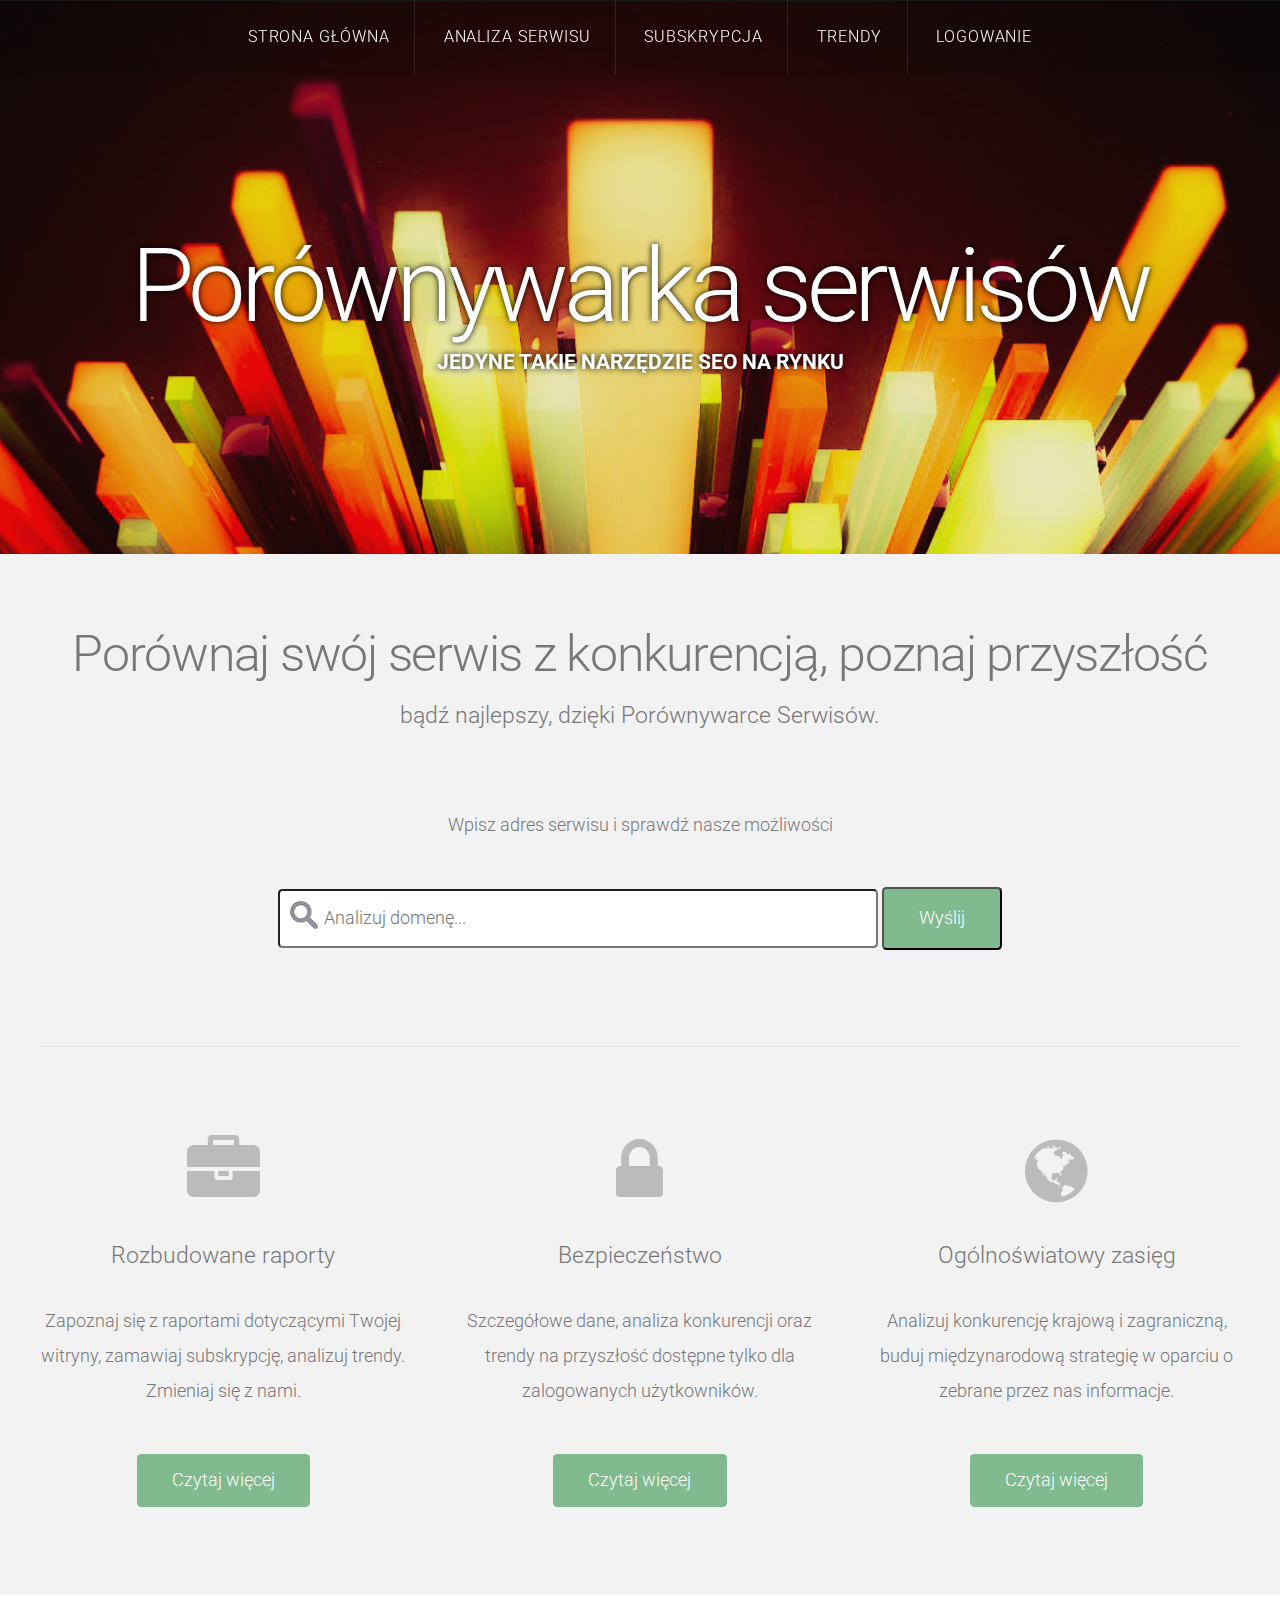
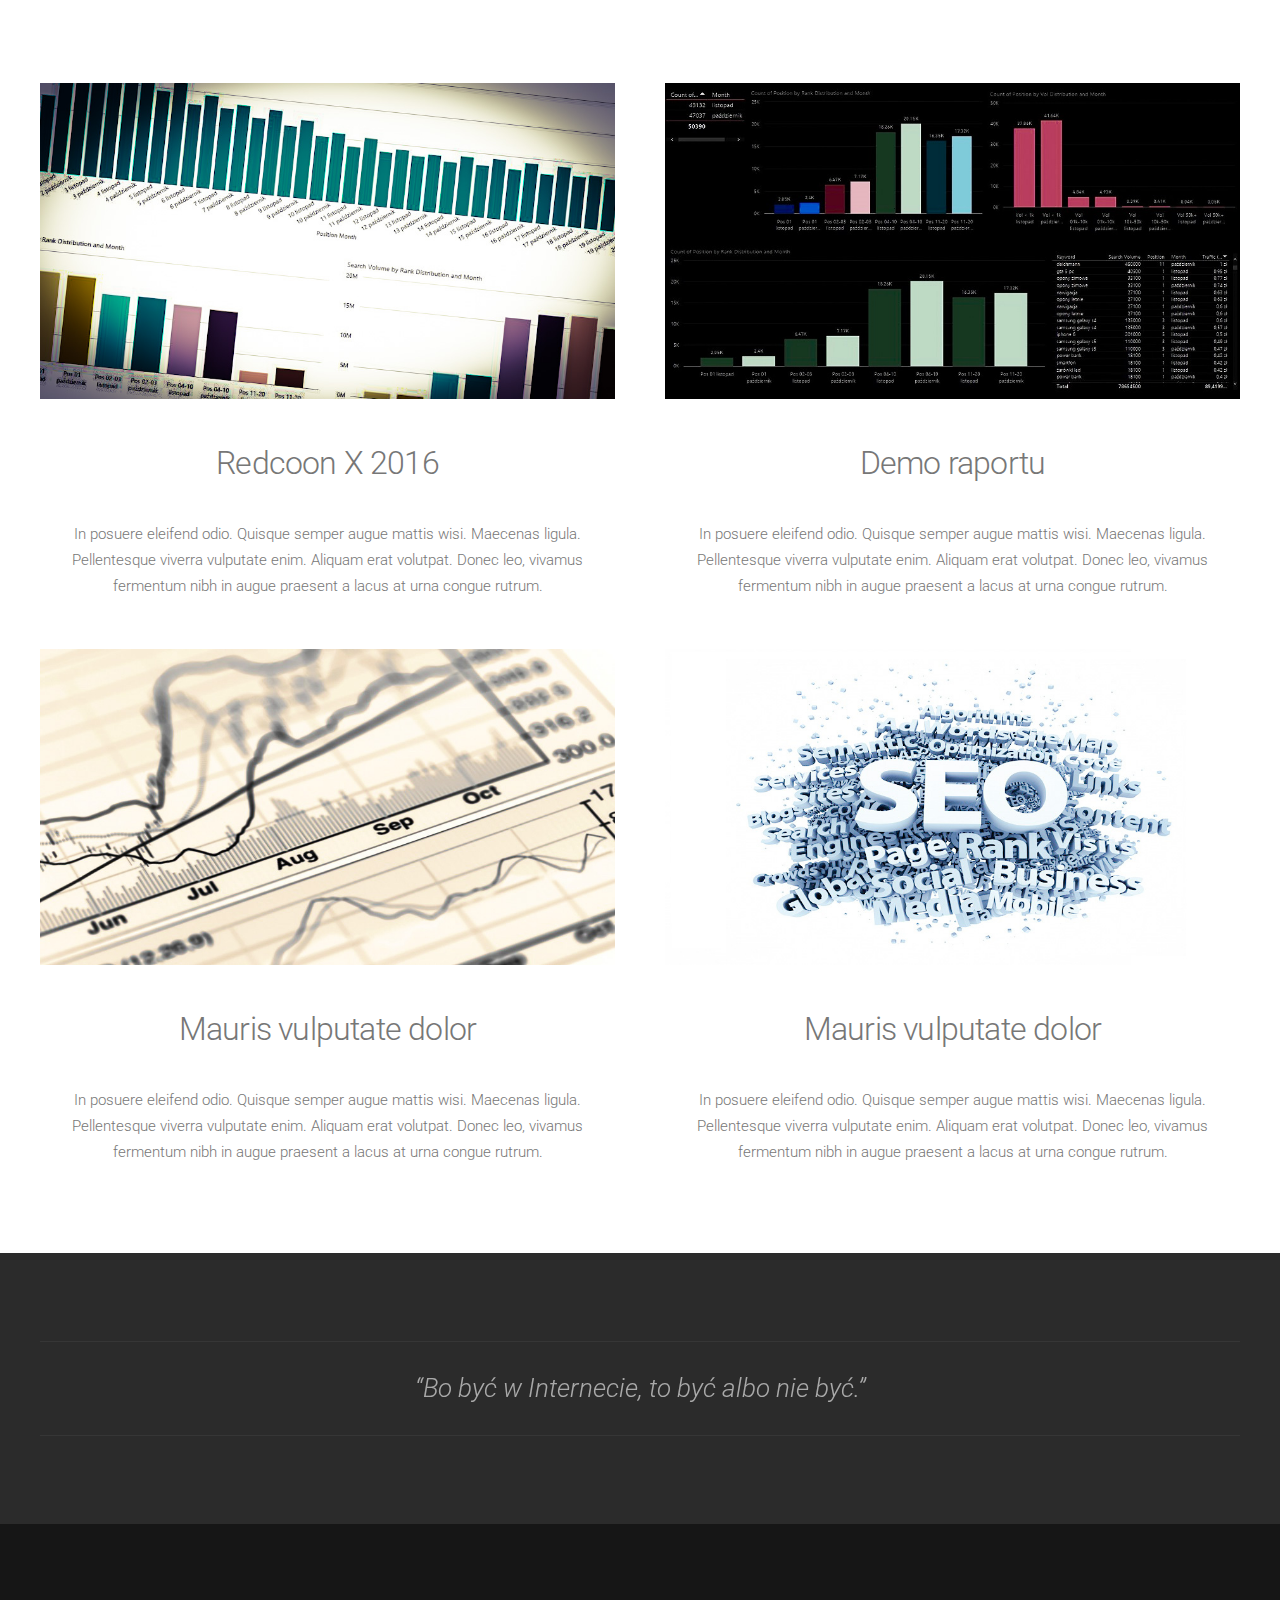
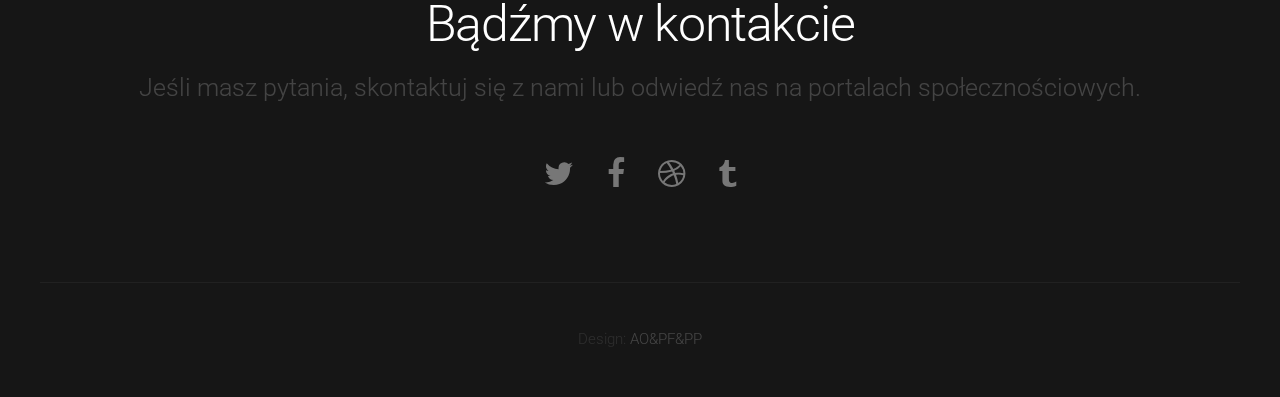
==== commit d2525a58: "" ====
--- a/web/index.html
+++ b/web/index.html
@@ -33,7 +33,7 @@
                                                 <li><a href="./Reports?r=1&website=redcoon.pl&date=201610">Analiza serwisu</a></li>
                                                 <li><a href="left-sidebar.html">Subskrypcja</a></li>    
                                                 <li><a href="left-sidebar.html">Trendy</a></li>
-                                                <li><a href="no-sidebar.html">Logowanie</a></li>
+                                                <li><a href="loginPage.html">Logowanie</a></li>
 					</ul>
 				</nav>
 			</div>
@@ -55,8 +55,9 @@
                                         <h3>bądź najlepszy, dzięki Porównywarce Serwisów.</h3>
 				</header>
 				<p>Wpisz adres serwisu i sprawdź nasze możliwości</p>
-                                <form action="Reports?r=1" method="get">
-                                    <input class="find_form" type="text" name="website" placeholder="podaj domenę" value="ceneo.pl">
+                                <form action="Reports" method="get">
+                                    <input type="hidden" name="r" value="basic">
+                                    <input class="find_form" type="text" name="website" placeholder=" Analizuj domenę..." value="">
                                     <input class="button" type="submit" value="Wyślij">
                                 </form>
 
--- a/web/css/style.css
+++ b/web/css/style.css
@@ -58,7 +58,7 @@
             text-shadow:0 0 6px black;
             font-weight: bold;
         }        
-                
+                        
 	strong, b
 	{
 		font-weight: 500;
@@ -956,6 +956,48 @@
 		font-weight: 300;
 		border-radius: 0.25em;
         }
+        
+/*********************************************************************************/
+/* Signin                                                                        */
+/*********************************************************************************/
+        
+        .form-signin {
+            max-width: 330px;
+            padding: 15px;
+            margin: 0 auto;
+          }
+          .form-signin .form-signin-heading,
+          .form-signin .checkbox {
+            margin-bottom: 10px;
+          }
+          .form-signin .checkbox {
+            font-weight: normal;
+          }
+          .form-signin .form-control {
+            position: relative;
+            height: auto;
+            -webkit-box-sizing: border-box;
+               -moz-box-sizing: border-box;
+                    box-sizing: border-box;
+            padding: 10px;
+            font-size: 16px;
+          }
+          .form-signin .form-control:focus {
+            z-index: 2;
+          }
+          .form-signin input[type="email"] {
+            margin-bottom: -1px;
+            border-bottom-right-radius: 0;
+            border-bottom-left-radius: 0;
+          }
+          .form-signin input[type="password"] {
+            margin-bottom: 10px;
+            border-top-left-radius: 0;
+            border-top-right-radius: 0;
+          }
+
+        
+        
 
 /*********************************************************************************/
 /* Copyright                                                                     */
@@ -1047,4 +1089,76 @@
 			margin: 0;
 			font-weight: 300;
 			color: rgba(255,255,255,.6);
-		}	+		}	
+                
+    
+/*********************************************************************************/
+/* login page
+/*********************************************************************************/
+ 
+#log_panel 
+{
+    width: 400px;
+    margin: 0 auto; 
+    padding: 15px 0 0;
+    background: #fff;
+    border: 1px solid silver;
+    font: 16px calibri;
+    letter-spacing: -1px;
+    -webkit-box-shadow: 0 0 2px silver; 
+    -moz-box-shadow: 0 0 2px silver; 
+    box-shadow: 0 0 2px silver;
+}
+
+#log_panel form 
+{
+    margin: 0;
+}
+
+#log_panel label 
+{
+    display: block;
+    width: 260px;
+    padding: 10px 20px;
+    color: #696969;
+    font-size: 16px;
+    text-shadow: 0 0 1px silver;
+}
+
+#log_username, #log_password 
+{
+    display: block;
+    width: 360px; 
+    margin: 0 auto;
+    padding: 10px 5px;
+    border: 1px solid silver;
+    outline: 5px solid #ebebeb;
+    font-size: 22px;
+}
+#log_username:focus, #log_password:focus 
+{
+    outline: 5px solid #e5f2f8;
+}
+
+#log_lower 
+{
+    width: 400px;
+    padding: 5px 20px;
+    margin-top: 20px;
+    
+}
+
+#log_lower .log_check 
+{
+    display: inline;
+    float: none;
+    font-size: 11px;
+    padding: 5px;
+}
+
+
+#log_panel .button {
+    position: relative;
+    left: 100px;
+}
+
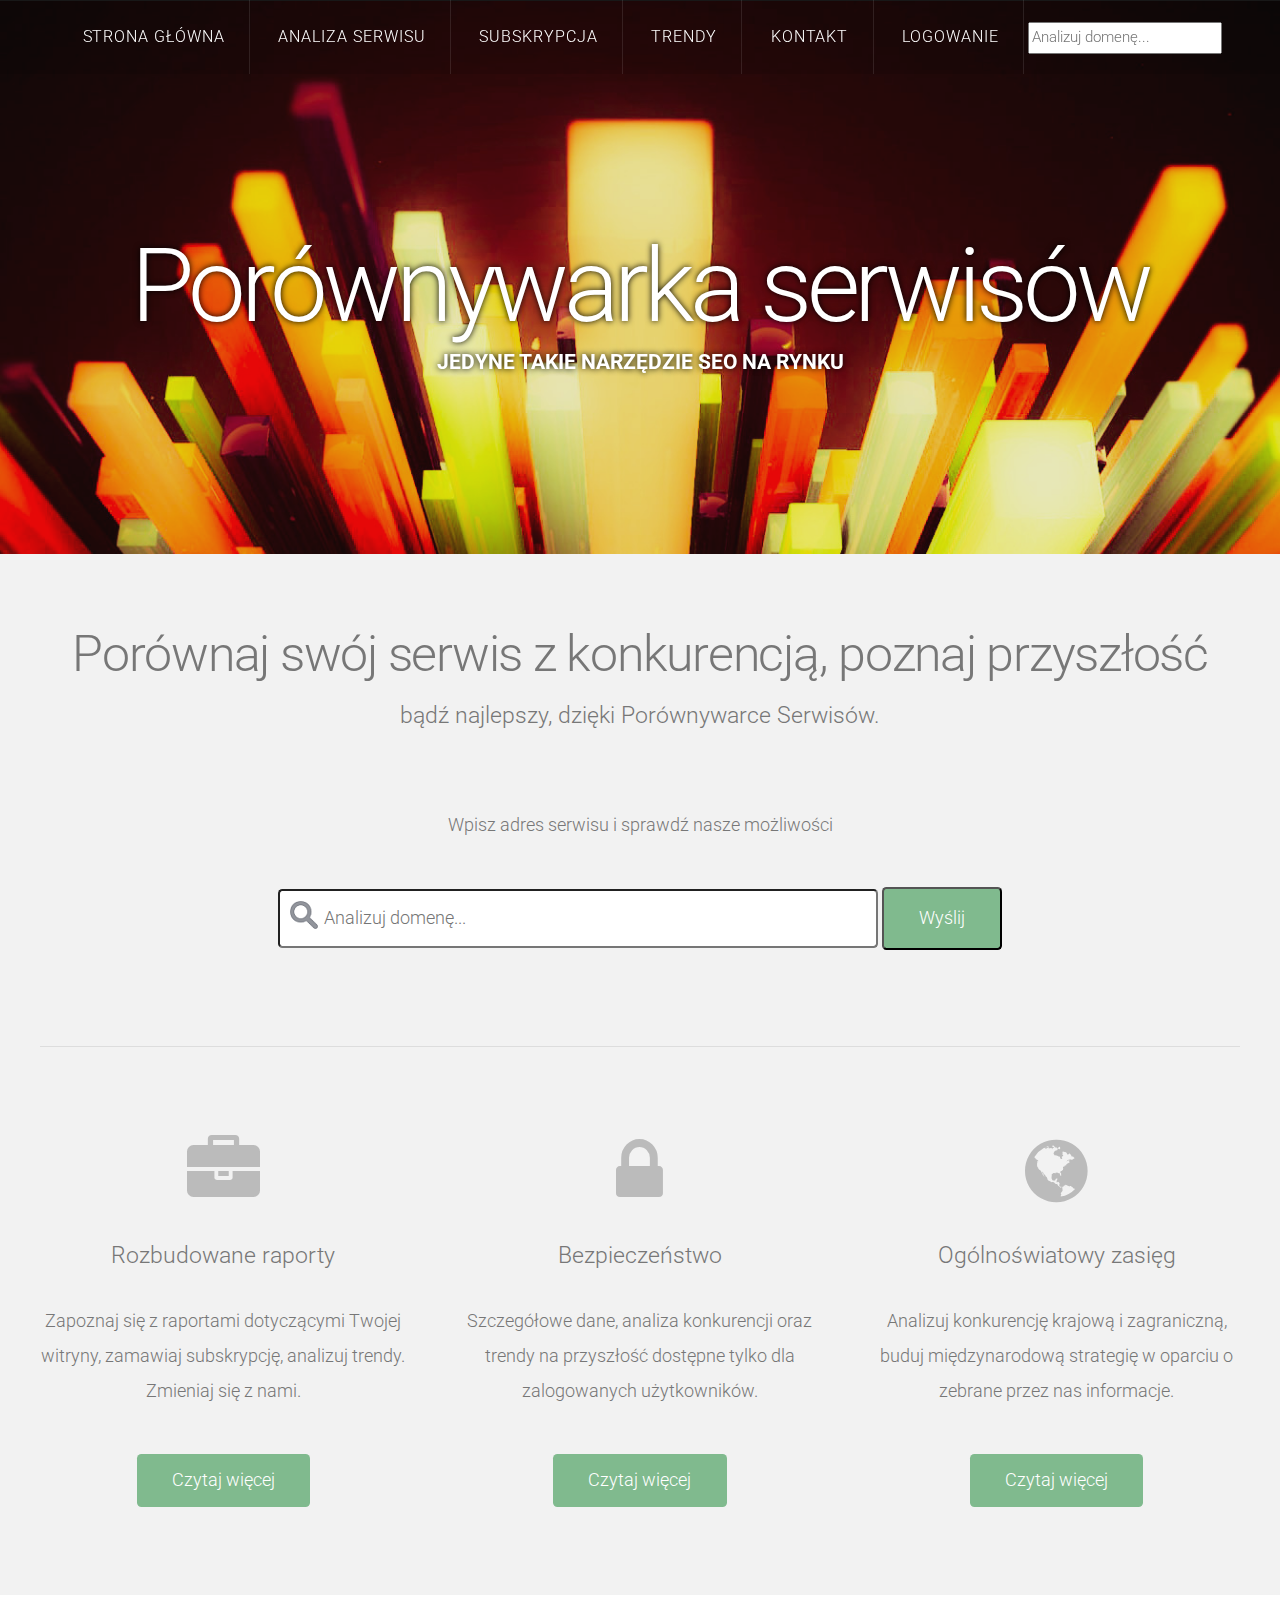
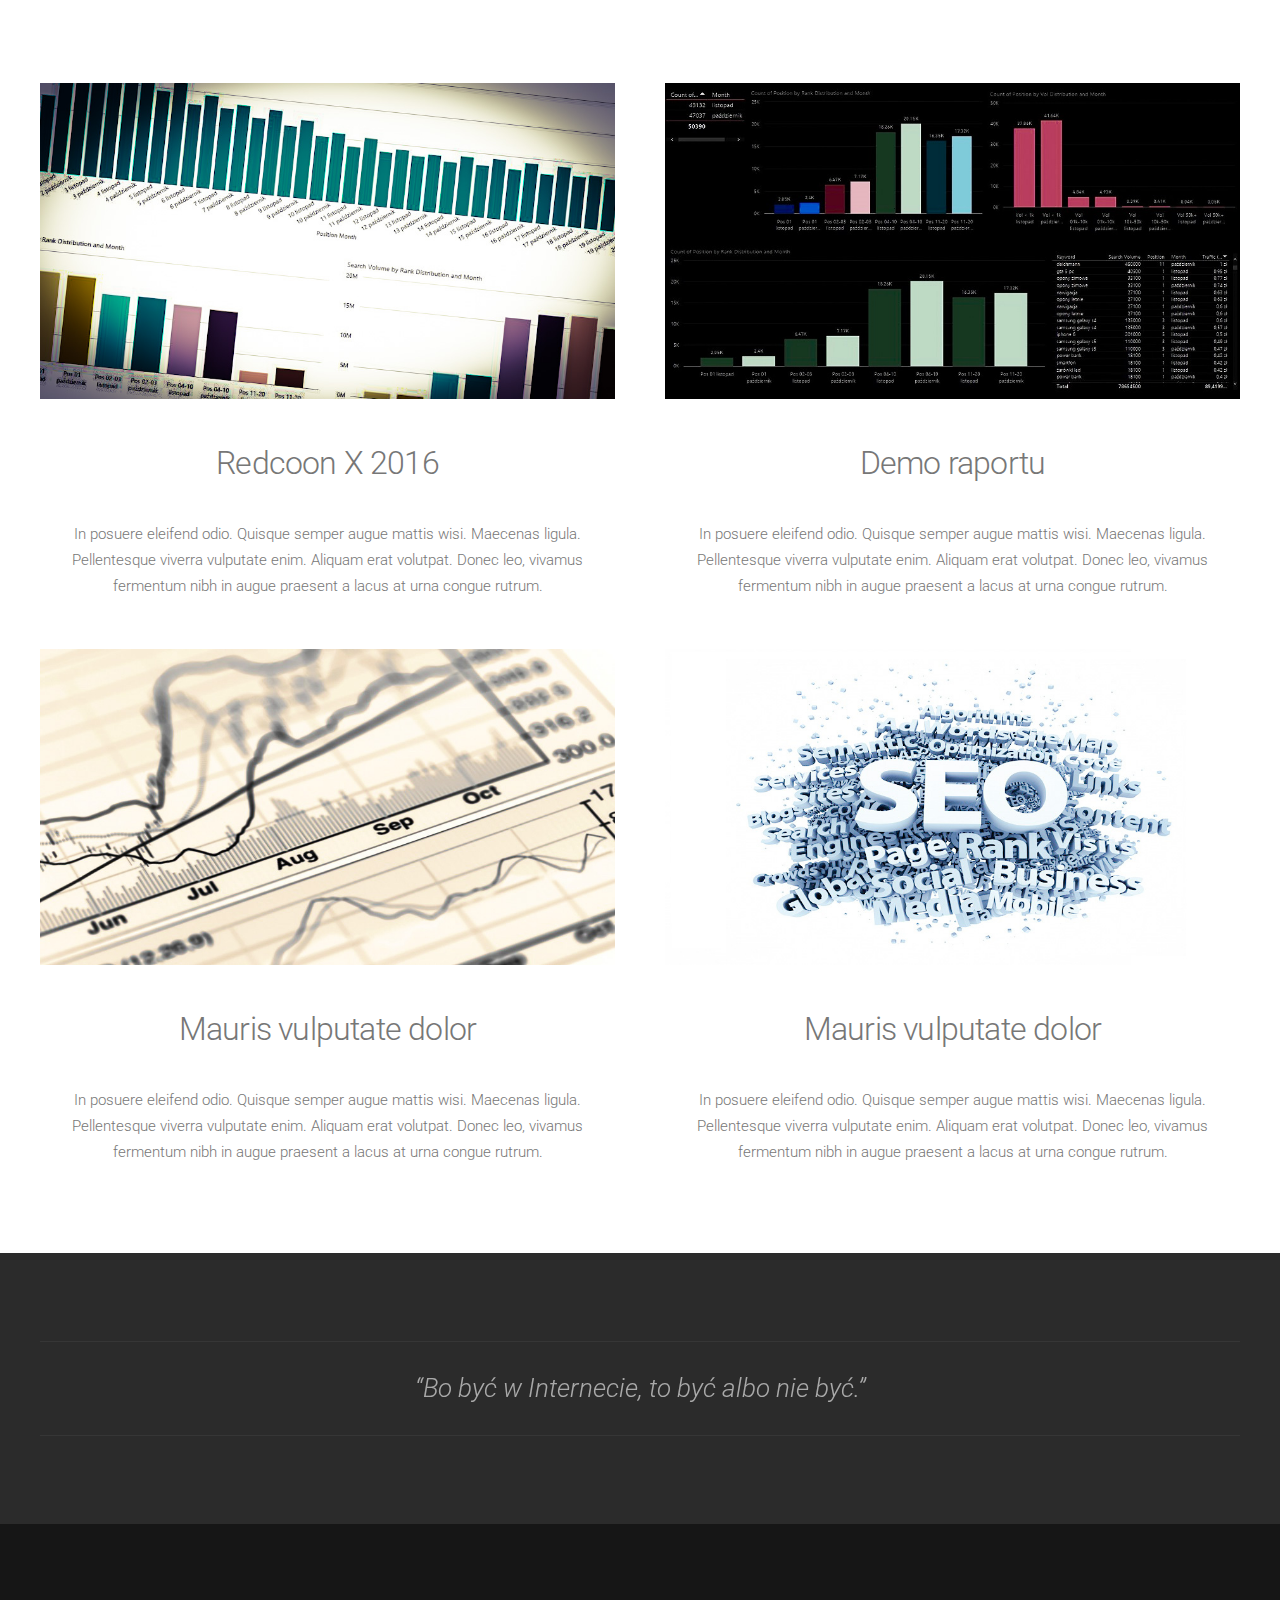
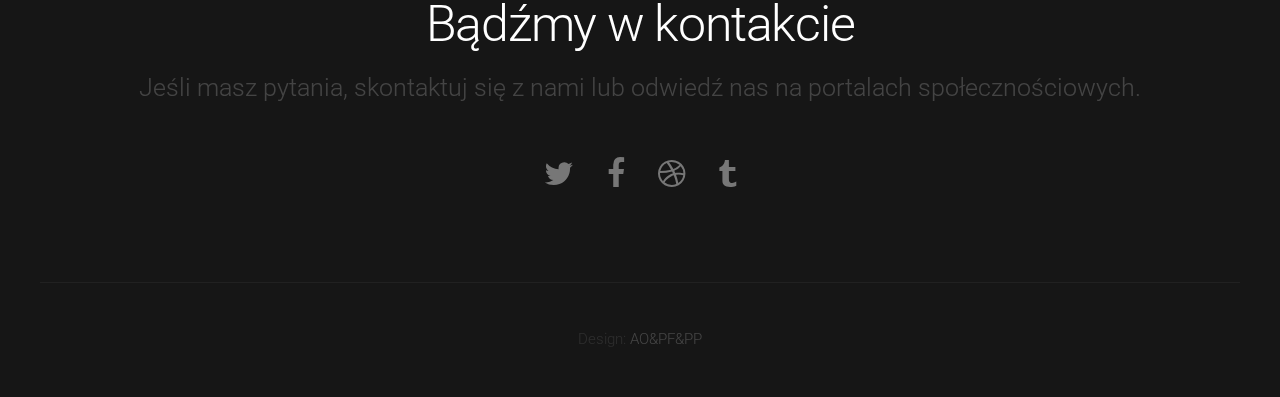
==== commit 29fc9289: "" ====
--- a/web/index.html
+++ b/web/index.html
@@ -1,8 +1,6 @@
 <!DOCTYPE HTML>
 <!--
-	Linear by TEMPLATED
-    templated.co @templatedco
-    Released for free under the Creative Commons Attribution 3.0 license (templated.co/license)
+    @author ppolanowski
 -->
 <html>
 	<head>
@@ -12,7 +10,7 @@
 		<meta name="keywords" content="" />
 		<link href='http://fonts.googleapis.com/css?family=Roboto:400,100,300,700,500,900' rel='stylesheet' type='text/css'>
 		<script src="http://ajax.googleapis.com/ajax/libs/jquery/1.11.0/jquery.min.js"></script>
-		<script src="js/skel.min.js"></script>
+                <script src="js/skel.min.js"></script>
 		<script src="js/skel-panels.min.js"></script>
 		<script src="js/init.js"></script>
 		<noscript>
@@ -33,7 +31,13 @@
                                                 <li><a href="./Reports?r=1&website=redcoon.pl&date=201610">Analiza serwisu</a></li>
                                                 <li><a href="left-sidebar.html">Subskrypcja</a></li>    
                                                 <li><a href="left-sidebar.html">Trendy</a></li>
+                                                <li><a href="contact.html">Kontakt</a></li>
                                                 <li><a href="loginPage.html">Logowanie</a></li>
+                                                <li>
+                                                    <form action="Reports?r=1" method="get">
+                                                        <input type="text" name="website" placeholder="Analizuj domenę...">
+                                                    </form>
+                                                </li>
 					</ul>
 				</nav>
 			</div>
--- a/web/css/style.css
+++ b/web/css/style.css
@@ -813,6 +813,7 @@
 		position: relative;
 		z-index: 1;
 	}
+        
 	
 		#logo h1
 		{
@@ -836,6 +837,8 @@
 			font-size: 1.4em;
 			color: #FFF;
 		}
+                                
+                
 
 /*********************************************************************************/
 /* Nav                                                                           */
@@ -891,7 +894,8 @@
 			{
 				color: #FFF;
 			}
-
+                        
+                        
 			#nav > ul > li > ul
 			{
 				display: none;
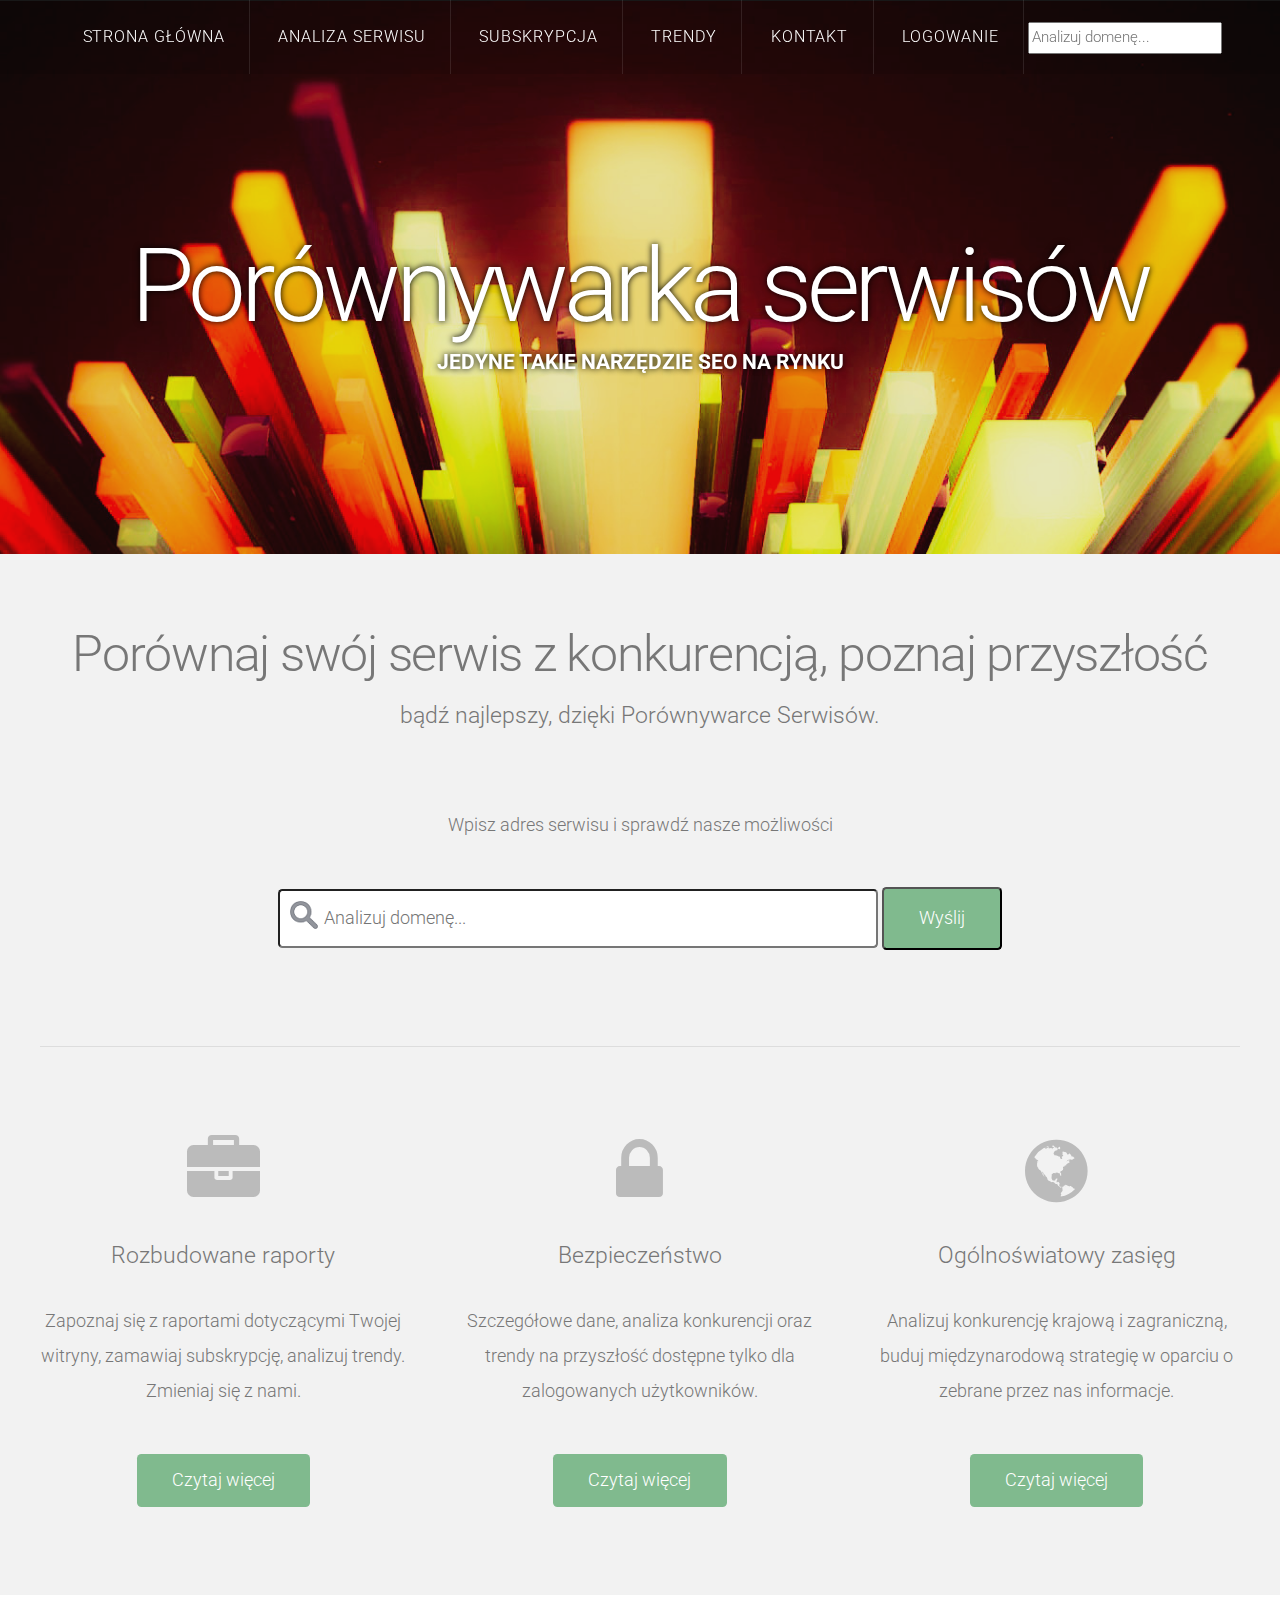
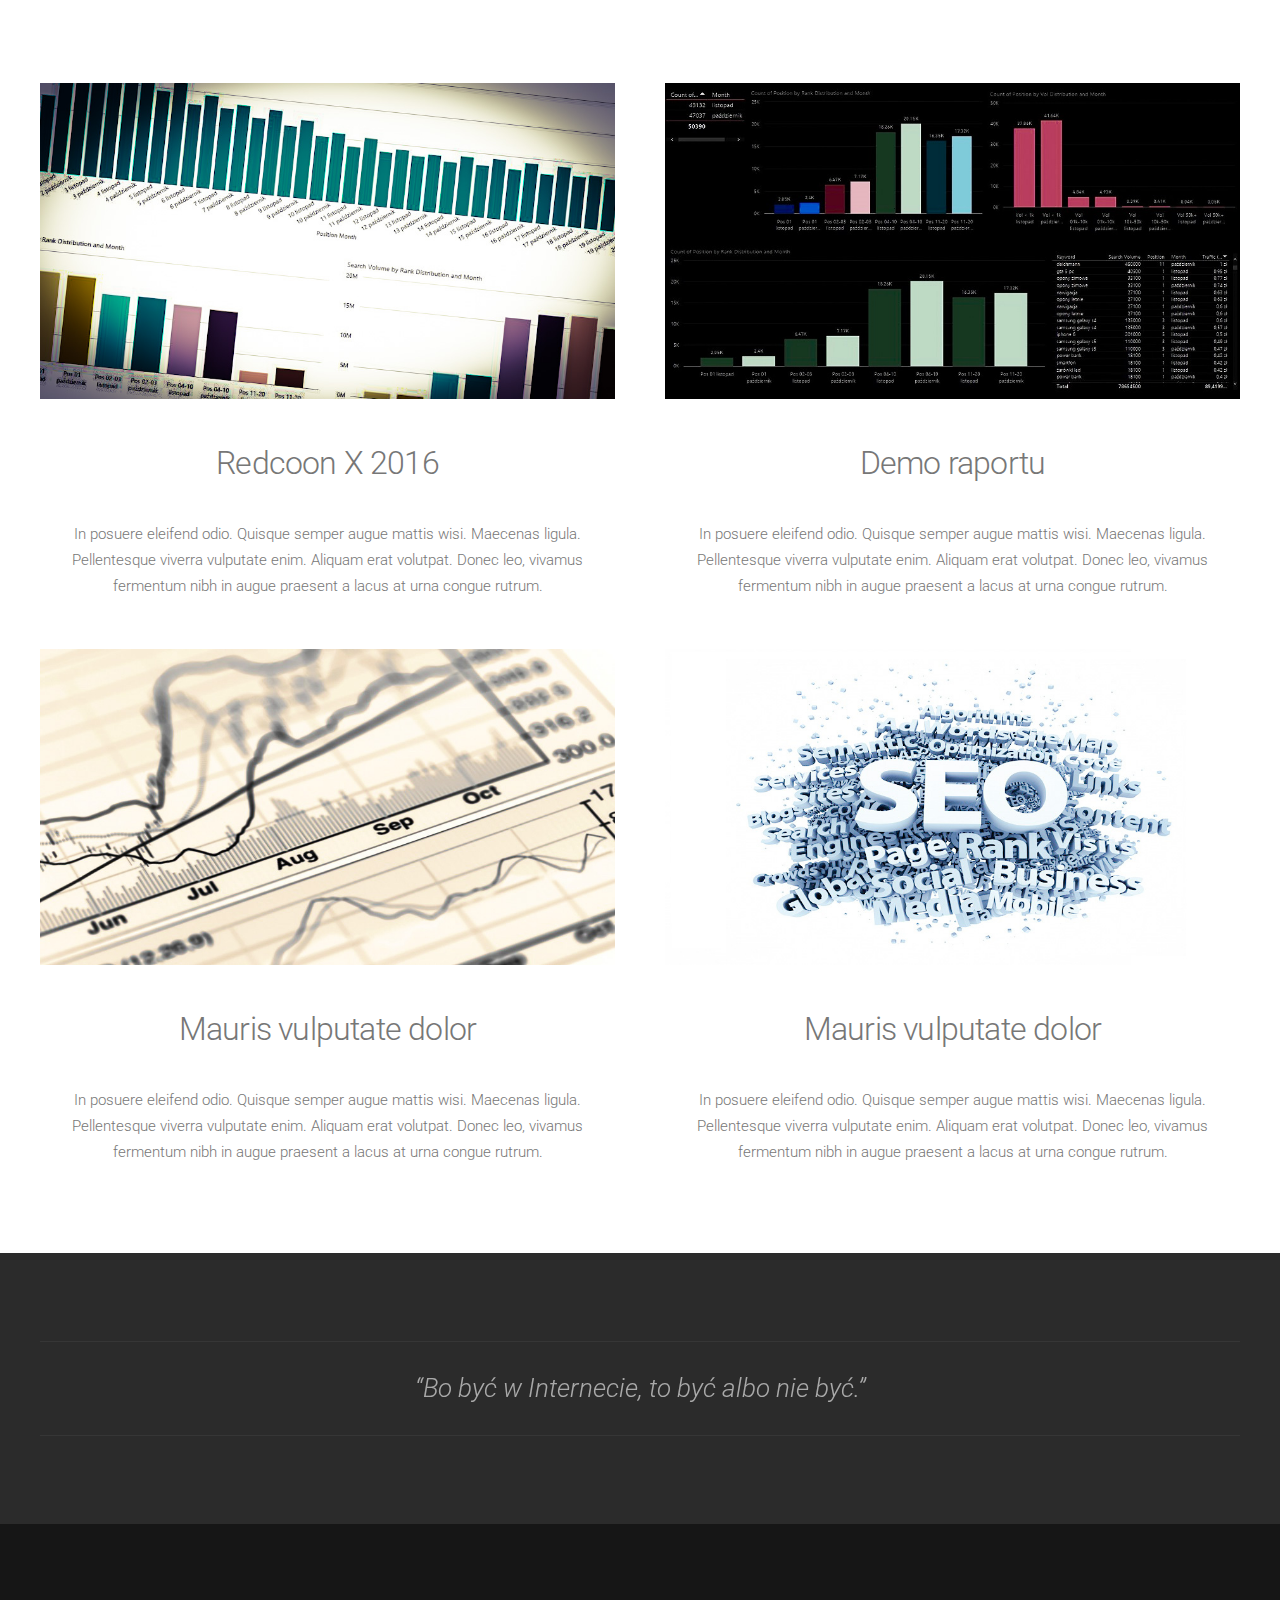
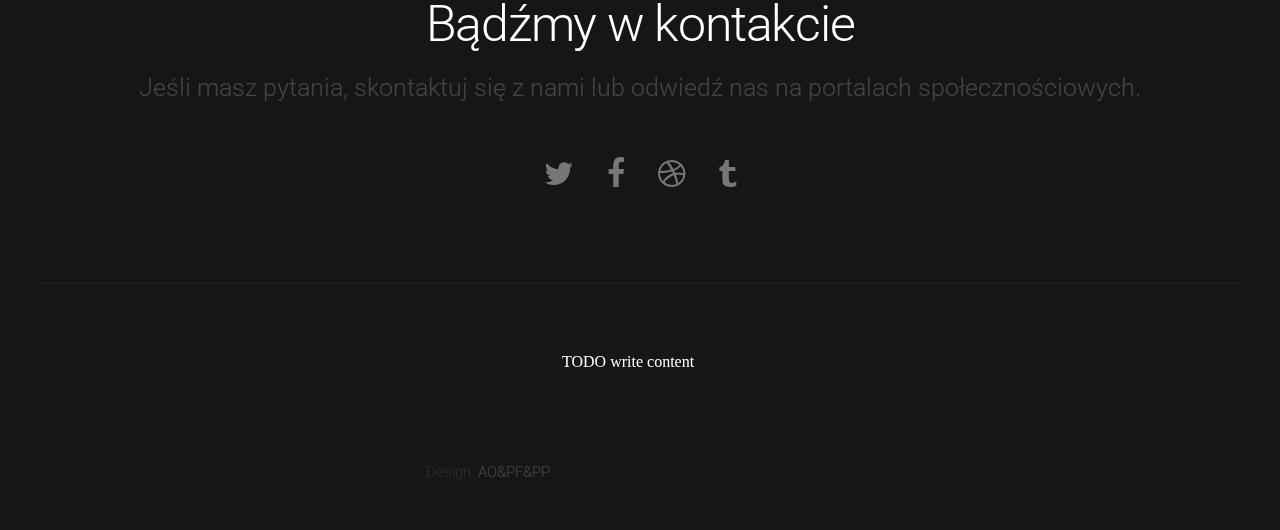
==== commit 2021ab26: "" ====
--- a/web/index.html
+++ b/web/index.html
@@ -162,8 +162,11 @@
 		<div id="copyright">
 			<div class="container">
 				Design: <a href="#">AO&PF&PP</a>
+                                <object type="text/html" data="footer.html"></object>
 			</div>
 		</div>
-
+              
+               
+               
 	</body>
 </html>